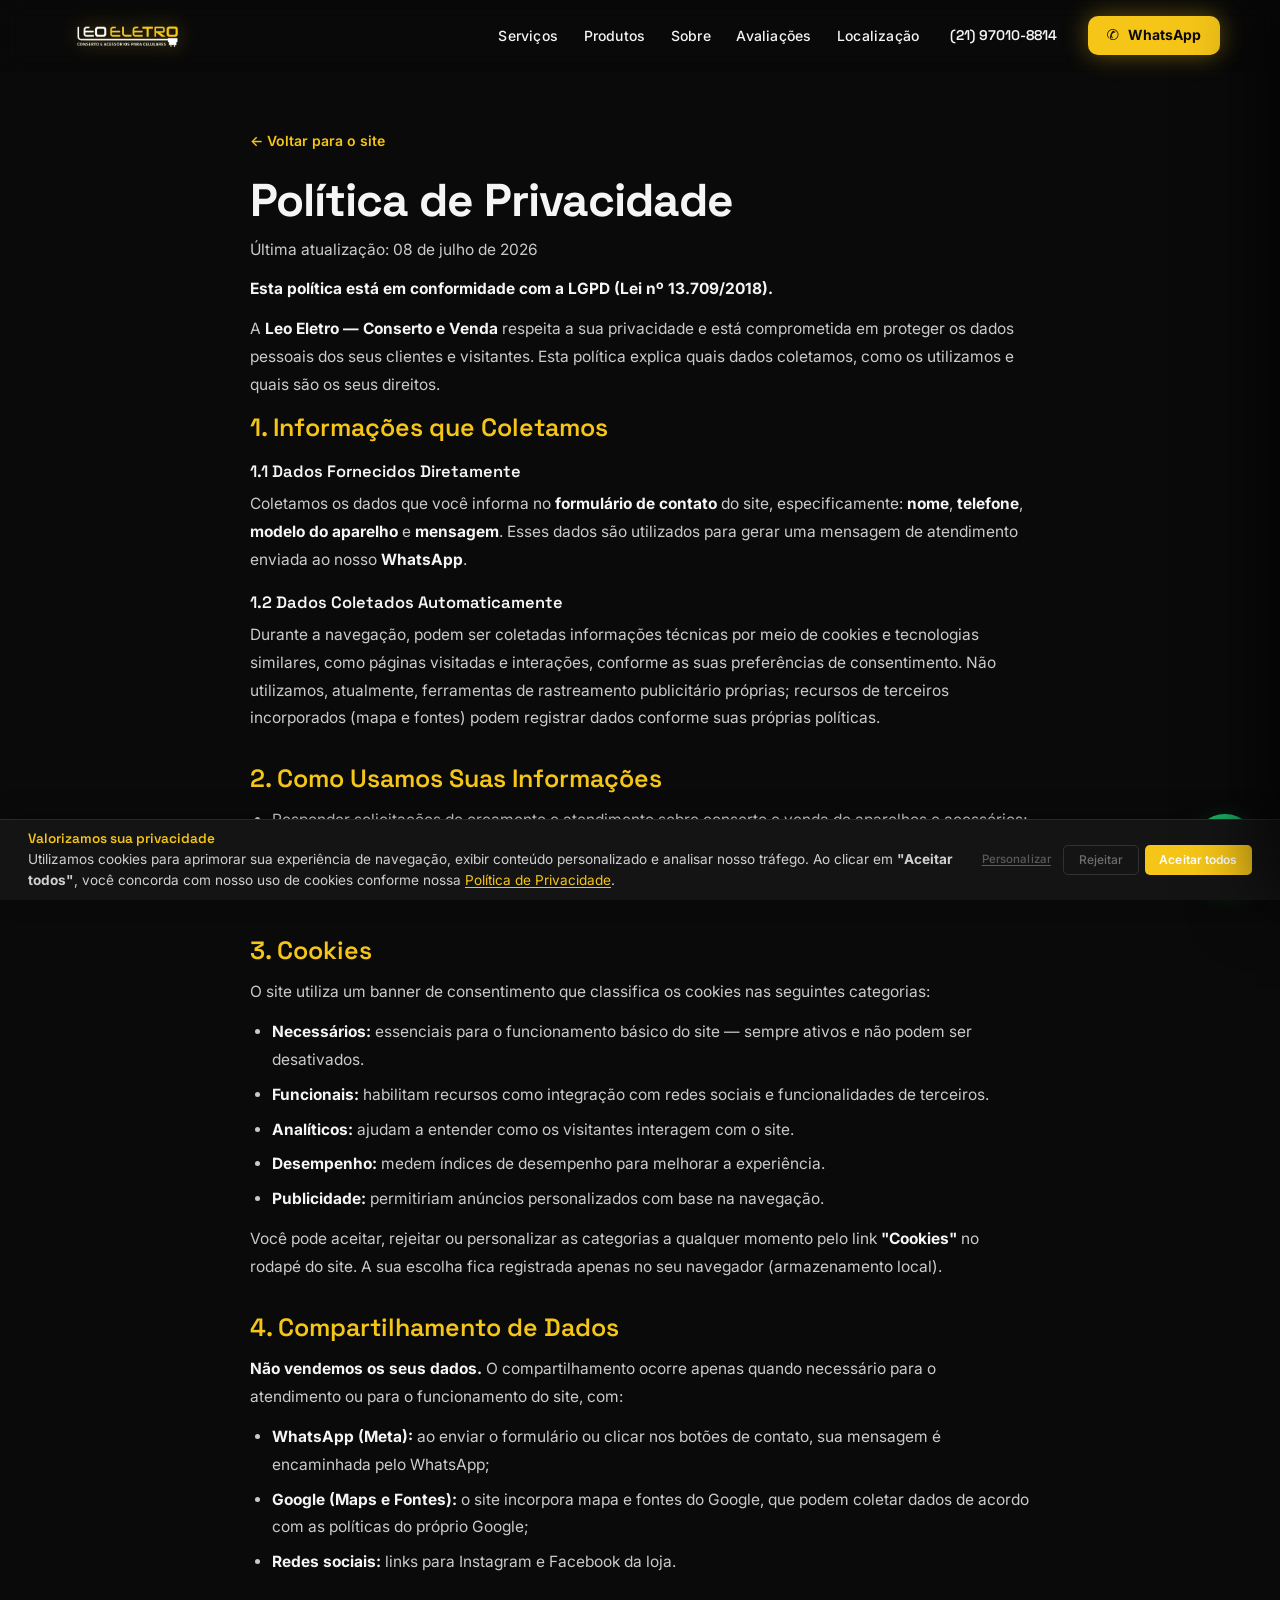
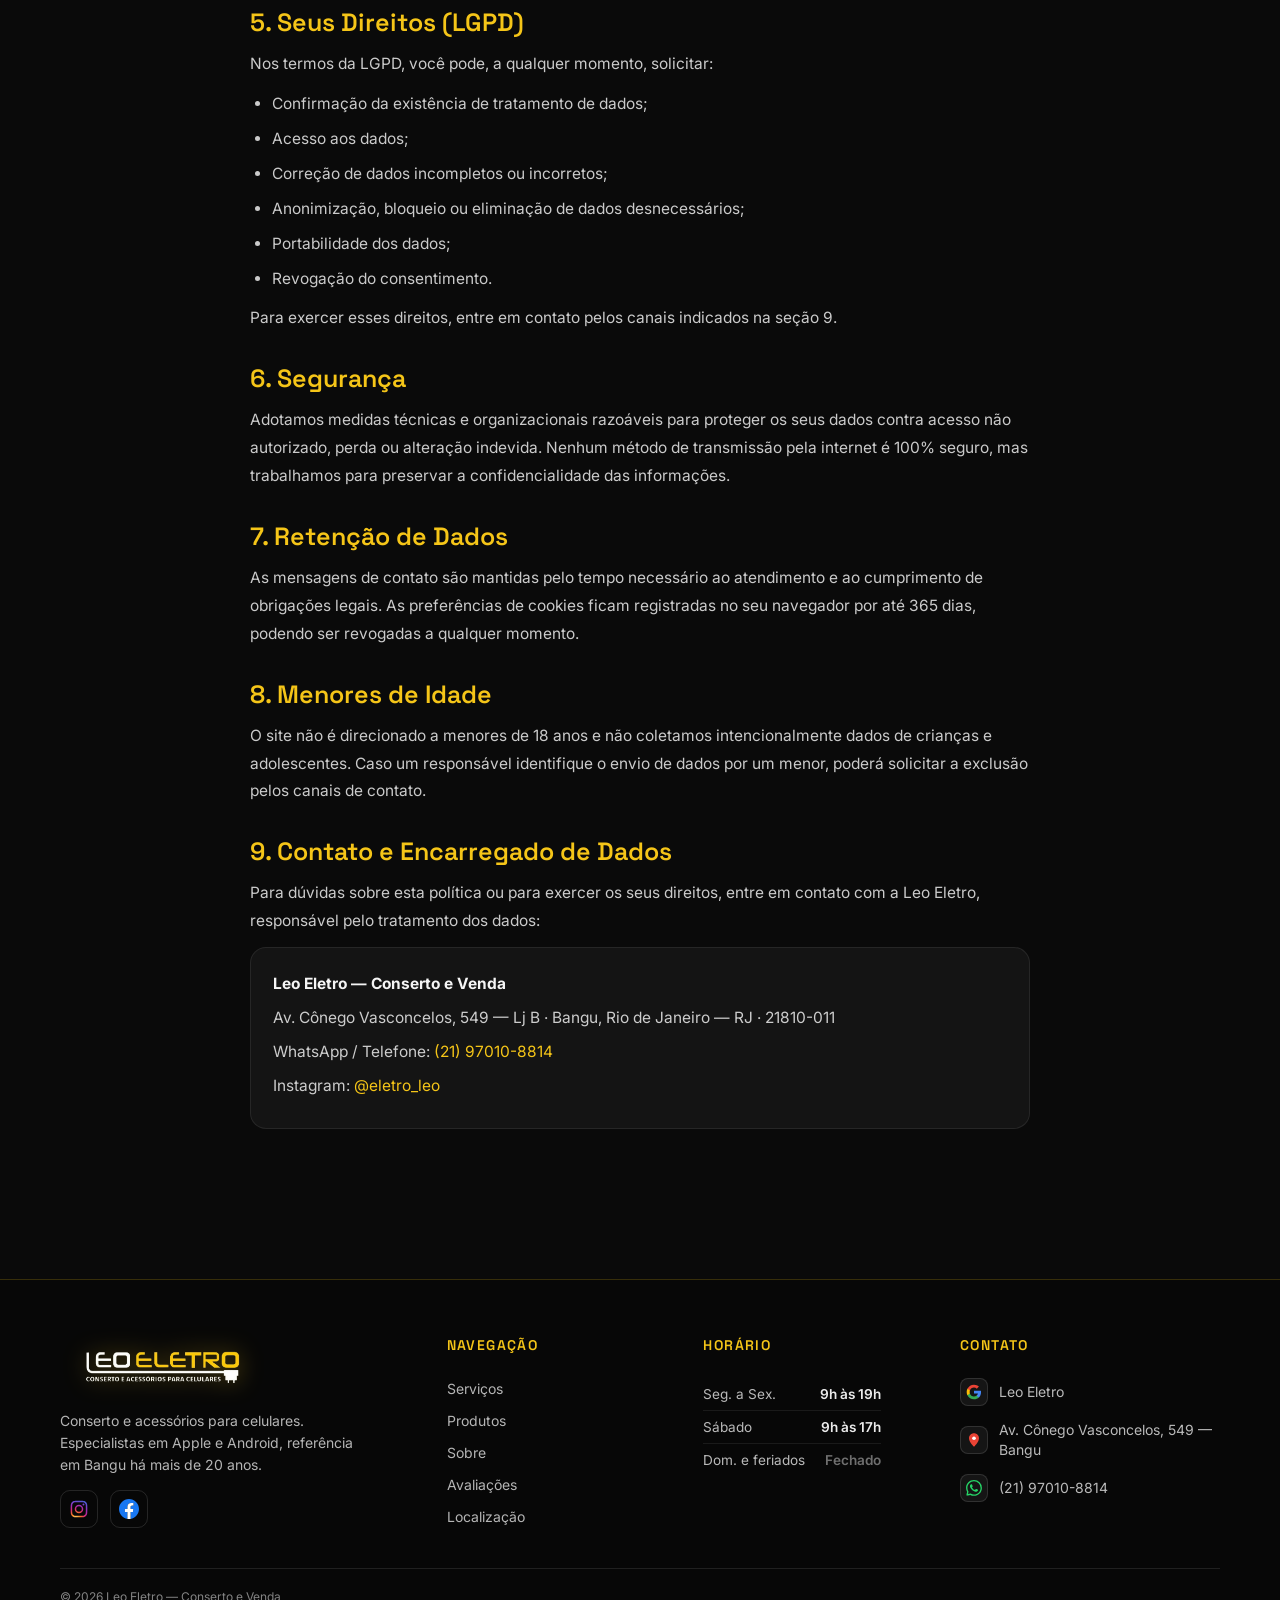
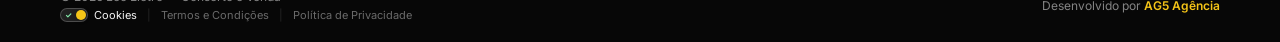
==== politica-de-privacidade.html @ e5f176f6 "feat: add product assets and landing page compliance files while updating scripts" ====
<!DOCTYPE html>
<html lang="pt-BR">
<head>
  <meta charset="UTF-8">
  <meta name="viewport" content="width=device-width, initial-scale=1.0">
  <title>Política de Privacidade — Leo Eletro · Bangu, RJ</title>
  <meta name="description" content="Política de Privacidade e uso de cookies da Leo Eletro — conserto e acessórios para celulares em Bangu, Rio de Janeiro. Em conformidade com a LGPD.">
  <meta name="robots" content="noindex, follow">
  <link rel="icon" href="Assets/favicon-leo-eletro.ico" sizes="any">
  <link rel="preconnect" href="https://fonts.googleapis.com">
  <link rel="preconnect" href="https://fonts.gstatic.com" crossorigin>
  <link href="https://fonts.googleapis.com/css2?family=Space+Grotesk:wght@400;500;600;700&family=Inter:wght@400;500;600;700&display=swap" rel="stylesheet">
  <link rel="stylesheet" href="style.css">
  <link rel="stylesheet" href="cookie-banner.css">
  <style>
    .legal{max-width:900px;margin:0 auto;padding:130px var(--pad) var(--sect)}
    .legal__back{display:inline-flex;align-items:center;gap:8px;font-size:14px;font-weight:600;color:var(--gold);margin-bottom:26px}
    .legal h1{font-family:var(--font-title);font-weight:700;font-size:clamp(30px,5vw,46px);letter-spacing:-1px;line-height:1.1;margin:0 0 10px}
    .legal__updated{font-size:13.5px;color:var(--muted);margin:0 0 6px}
    .legal__lgpd{font-size:14px;color:var(--gold);margin:0 0 34px}
    .legal section{margin-bottom:30px}
    .legal h2{font-family:var(--font-title);font-weight:600;font-size:clamp(19px,2.6vw,25px);color:var(--gold);margin:0 0 12px}
    .legal h3{font-family:var(--font-title);font-weight:600;font-size:16.5px;color:var(--white);margin:18px 0 8px}
    .legal p,.legal li{font-size:15.5px;line-height:1.8;color:rgba(245,245,245,.82)}
    .legal p{margin:0 0 12px}
    .legal ul{margin:0 0 12px;padding-left:22px;display:flex;flex-direction:column;gap:7px}
    .legal a{color:var(--gold)}
    .legal a:hover{color:var(--gold-deep)}
    .legal strong{color:var(--white)}
    .legal__contact{background:var(--card);border:1px solid var(--line);border-radius:16px;padding:22px;margin-top:10px}
    .legal__contact p{margin:0 0 6px}
  </style>
</head>
<body>

  <!-- NAV (idêntico ao site) -->
  <nav class="nav nav--scrolled scrolled" id="nav">
    <a class="nav__logo" href="index.html">
      <img src="Assets/logo-desktop-leo-eletro.webp" alt="Leo Eletro — conserto e acessórios para celulares">
    </a>
    <div class="nav__right">
      <div class="nav__links">
        <a href="index.html#servicos">Serviços</a>
        <a href="index.html#produtos">Produtos</a>
        <a href="index.html#sobre">Sobre</a>
        <a href="index.html#avaliacoes">Avaliações</a>
        <a href="index.html#local">Localização</a>
      </div>
      <a class="nav__phone" href="tel:+5521970108814">(21) 97010-8814</a>
      <a class="btn btn--gold nav__cta" href="https://wa.me/5521970108814?text=Ol%C3%A1%2C%20vim%20atrav%C3%A9s%20do%20site%20e%20gostaria%20de%20uma%20informa%C3%A7%C3%A3o." target="_blank" rel="noopener">
        <span class="ico">✆</span> WhatsApp
      </a>
      <button class="nav__burger" id="nav-burger" type="button" aria-label="Abrir menu" aria-controls="drawer" aria-expanded="false">
        <span></span><span></span><span></span>
      </button>
    </div>
  </nav>

  <main class="legal">
    <a class="legal__back" href="index.html">← Voltar para o site</a>
    <h1>Política de Privacidade</h1>
    <p class="legal__updated">Última atualização: 08 de julho de 2026</p>
    <p class="legal__lgpd"><strong>Esta política está em conformidade com a LGPD (Lei nº 13.709/2018).</strong></p>

    <p>A <strong>Leo Eletro — Conserto e Venda</strong> respeita a sua privacidade e está comprometida em proteger os dados pessoais dos seus clientes e visitantes. Esta política explica quais dados coletamos, como os utilizamos e quais são os seus direitos.</p>

    <section>
      <h2>1. Informações que Coletamos</h2>
      <h3>1.1 Dados Fornecidos Diretamente</h3>
      <p>Coletamos os dados que você informa no <strong>formulário de contato</strong> do site, especificamente: <strong>nome</strong>, <strong>telefone</strong>, <strong>modelo do aparelho</strong> e <strong>mensagem</strong>. Esses dados são utilizados para gerar uma mensagem de atendimento enviada ao nosso <strong>WhatsApp</strong>.</p>
      <h3>1.2 Dados Coletados Automaticamente</h3>
      <p>Durante a navegação, podem ser coletadas informações técnicas por meio de cookies e tecnologias similares, como páginas visitadas e interações, conforme as suas preferências de consentimento. Não utilizamos, atualmente, ferramentas de rastreamento publicitário próprias; recursos de terceiros incorporados (mapa e fontes) podem registrar dados conforme suas próprias políticas.</p>
    </section>

    <section>
      <h2>2. Como Usamos Suas Informações</h2>
      <ul>
        <li>Responder solicitações de orçamento e atendimento sobre conserto e venda de aparelhos e acessórios;</li>
        <li>Aprimorar a navegação, o conteúdo e o desempenho do site;</li>
        <li>Analisar, de forma agregada, o uso do site (mediante consentimento).</li>
      </ul>
    </section>

    <section>
      <h2>3. Cookies</h2>
      <p>O site utiliza um banner de consentimento que classifica os cookies nas seguintes categorias:</p>
      <ul>
        <li><strong>Necessários:</strong> essenciais para o funcionamento básico do site — sempre ativos e não podem ser desativados.</li>
        <li><strong>Funcionais:</strong> habilitam recursos como integração com redes sociais e funcionalidades de terceiros.</li>
        <li><strong>Analíticos:</strong> ajudam a entender como os visitantes interagem com o site.</li>
        <li><strong>Desempenho:</strong> medem índices de desempenho para melhorar a experiência.</li>
        <li><strong>Publicidade:</strong> permitiriam anúncios personalizados com base na navegação.</li>
      </ul>
      <p>Você pode aceitar, rejeitar ou personalizar as categorias a qualquer momento pelo link <strong>"Cookies"</strong> no rodapé do site. A sua escolha fica registrada apenas no seu navegador (armazenamento local).</p>
    </section>

    <section>
      <h2>4. Compartilhamento de Dados</h2>
      <p><strong>Não vendemos os seus dados.</strong> O compartilhamento ocorre apenas quando necessário para o atendimento ou para o funcionamento do site, com:</p>
      <ul>
        <li><strong>WhatsApp (Meta):</strong> ao enviar o formulário ou clicar nos botões de contato, sua mensagem é encaminhada pelo WhatsApp;</li>
        <li><strong>Google (Maps e Fontes):</strong> o site incorpora mapa e fontes do Google, que podem coletar dados de acordo com as políticas do próprio Google;</li>
        <li><strong>Redes sociais:</strong> links para Instagram e Facebook da loja.</li>
      </ul>
    </section>

    <section>
      <h2>5. Seus Direitos (LGPD)</h2>
      <p>Nos termos da LGPD, você pode, a qualquer momento, solicitar:</p>
      <ul>
        <li>Confirmação da existência de tratamento de dados;</li>
        <li>Acesso aos dados;</li>
        <li>Correção de dados incompletos ou incorretos;</li>
        <li>Anonimização, bloqueio ou eliminação de dados desnecessários;</li>
        <li>Portabilidade dos dados;</li>
        <li>Revogação do consentimento.</li>
      </ul>
      <p>Para exercer esses direitos, entre em contato pelos canais indicados na seção 9.</p>
    </section>

    <section>
      <h2>6. Segurança</h2>
      <p>Adotamos medidas técnicas e organizacionais razoáveis para proteger os seus dados contra acesso não autorizado, perda ou alteração indevida. Nenhum método de transmissão pela internet é 100% seguro, mas trabalhamos para preservar a confidencialidade das informações.</p>
    </section>

    <section>
      <h2>7. Retenção de Dados</h2>
      <p>As mensagens de contato são mantidas pelo tempo necessário ao atendimento e ao cumprimento de obrigações legais. As preferências de cookies ficam registradas no seu navegador por até 365 dias, podendo ser revogadas a qualquer momento.</p>
    </section>

    <section>
      <h2>8. Menores de Idade</h2>
      <p>O site não é direcionado a menores de 18 anos e não coletamos intencionalmente dados de crianças e adolescentes. Caso um responsável identifique o envio de dados por um menor, poderá solicitar a exclusão pelos canais de contato.</p>
    </section>

    <section>
      <h2>9. Contato e Encarregado de Dados</h2>
      <p>Para dúvidas sobre esta política ou para exercer os seus direitos, entre em contato com a Leo Eletro, responsável pelo tratamento dos dados:</p>
      <div class="legal__contact">
        <p><strong>Leo Eletro — Conserto e Venda</strong></p>
        <p>Av. Cônego Vasconcelos, 549 — Lj B · Bangu, Rio de Janeiro — RJ · 21810-011</p>
        <p>WhatsApp / Telefone: <a href="https://wa.me/5521970108814?text=Ol%C3%A1%2C%20vim%20atrav%C3%A9s%20do%20site%20e%20gostaria%20de%20uma%20informa%C3%A7%C3%A3o." target="_blank" rel="noopener">(21) 97010-8814</a></p>
        <p>Instagram: <a href="https://www.instagram.com/eletro_leo/" target="_blank" rel="noopener">@eletro_leo</a></p>
      </div>
    </section>
  </main>

  <!-- FOOTER (idêntico ao site) -->
  <footer class="footer">
    <div class="footer__main">
      <div class="footer__brand">
        <img class="footer__logo" src="Assets/logo-desktop-leo-eletro.webp" alt="Leo Eletro — conserto e acessórios para celulares">
        <p class="footer__desc">Conserto e acessórios para celulares. Especialistas em Apple e Android, referência em Bangu há mais de 20 anos.</p>
        <div class="footer__social">
          <a href="https://www.instagram.com/eletro_leo/" target="_blank" rel="noopener noreferrer" aria-label="Instagram da Leo Eletro">
            <svg viewBox="0 0 24 24" aria-hidden="true"><defs><radialGradient id="ig-grad" cx="0.3" cy="1.05" r="1.1"><stop offset="0" stop-color="#FEDA75"/><stop offset="0.25" stop-color="#FA7E1E"/><stop offset="0.5" stop-color="#D62976"/><stop offset="0.75" stop-color="#962FBF"/><stop offset="1" stop-color="#4F5BD5"/></radialGradient></defs><path fill="url(#ig-grad)" d="M12 2c-2.716 0-3.056.012-4.123.06-1.065.049-1.792.218-2.428.465a4.9 4.9 0 0 0-1.771 1.153A4.9 4.9 0 0 0 2.525 5.45c-.247.636-.416 1.363-.465 2.428C2.012 8.944 2 9.284 2 12s.012 3.056.06 4.123c.049 1.064.218 1.791.465 2.427a4.9 4.9 0 0 0 1.153 1.772 4.9 4.9 0 0 0 1.771 1.153c.636.247 1.363.416 2.428.465 1.067.048 1.407.06 4.123.06s3.056-.012 4.123-.06c1.064-.049 1.791-.218 2.427-.465a4.9 4.9 0 0 0 1.772-1.153 4.9 4.9 0 0 0 1.153-1.772c.247-.636.416-1.363.465-2.427.048-1.067.06-1.407.06-4.123s-.012-3.056-.06-4.123c-.049-1.065-.218-1.792-.465-2.428a4.9 4.9 0 0 0-1.153-1.771 4.9 4.9 0 0 0-1.772-1.153c-.636-.247-1.363-.416-2.427-.465C15.056 2.012 14.716 2 12 2zm0 1.802c2.67 0 2.986.01 4.04.058.976.045 1.505.207 1.858.344.467.182.8.399 1.15.748.35.35.566.683.748 1.15.137.353.3.882.344 1.857.048 1.055.058 1.37.058 4.041 0 2.67-.01 2.986-.058 4.04-.045.976-.207 1.505-.344 1.858a3.1 3.1 0 0 1-.748 1.15 3.1 3.1 0 0 1-1.15.748c-.353.137-.882.3-1.857.344-1.054.048-1.37.058-4.041.058-2.67 0-2.986-.01-4.04-.058-.976-.045-1.505-.207-1.858-.344a3.1 3.1 0 0 1-1.15-.748 3.1 3.1 0 0 1-.748-1.15c-.137-.353-.3-.882-.344-1.857-.048-1.055-.058-1.37-.058-4.041 0-2.67.01-2.986.058-4.04.045-.976.207-1.505.344-1.858.182-.467.399-.8.748-1.15.35-.35.683-.566 1.15-.748.353-.137.882-.3 1.857-.344 1.055-.048 1.37-.058 4.041-.058zM12 6.865a5.135 5.135 0 1 0 0 10.27 5.135 5.135 0 0 0 0-10.27zm0 8.468a3.333 3.333 0 1 1 0-6.667 3.333 3.333 0 0 1 0 6.667zm6.538-8.671a1.2 1.2 0 1 1-2.4 0 1.2 1.2 0 0 1 2.4 0z"/></svg>
          </a>
          <a href="https://www.facebook.com/leoeletrocelulareseletronico" target="_blank" rel="noopener noreferrer" aria-label="Facebook da Leo Eletro">
            <svg viewBox="0 0 24 24" aria-hidden="true"><path fill="#1877F2" d="M24 12c0-6.627-5.373-12-12-12S0 5.373 0 12c0 5.99 4.388 10.954 10.125 11.854v-8.385H7.078v-3.47h3.047V9.356c0-3.007 1.792-4.669 4.533-4.669 1.312 0 2.686.235 2.686.235v2.953H15.83c-1.491 0-1.956.925-1.956 1.874V12h3.328l-.532 3.469h-2.796v8.385C19.612 22.954 24 17.99 24 12z"/><path fill="#fff" d="M16.671 15.469 17.203 12h-3.328V9.749c0-.949.465-1.874 1.956-1.874h1.513V4.922s-1.374-.235-2.686-.235c-2.741 0-4.533 1.662-4.533 4.669V12H7.078v3.469h3.047v8.385a12.13 12.13 0 0 0 3.75 0v-8.385h2.796z"/></svg>
          </a>
        </div>
      </div>

      <nav class="footer__col" aria-label="Navegação do rodapé">
        <h4>Navegação</h4>
        <ul class="footer__list">
          <li><a href="index.html#servicos">Serviços</a></li>
          <li><a href="index.html#produtos">Produtos</a></li>
          <li><a href="index.html#sobre">Sobre</a></li>
          <li><a href="index.html#avaliacoes">Avaliações</a></li>
          <li><a href="index.html#local">Localização</a></li>
        </ul>
      </nav>

      <div class="footer__col">
        <h4>Horário</h4>
        <ul class="footer__list footer__hours">
          <li><span>Seg. a Sex.</span><b>9h às 19h</b></li>
          <li><span>Sábado</span><b>9h às 17h</b></li>
          <li><span>Dom. e feriados</span><b class="footer__hours-off">Fechado</b></li>
        </ul>
      </div>

      <div class="footer__col footer__contact">
        <h4>Contato</h4>
        <ul class="footer__list">
          <li>
            <a href="https://share.google/T9KMJImlrcx06bsUb" target="_blank" rel="noopener noreferrer">
              <svg viewBox="0 0 48 48" aria-hidden="true"><path fill="#4285F4" d="M45.12 24.5c0-1.56-.14-3.06-.4-4.5H24v8.51h11.84c-.51 2.75-2.06 5.08-4.39 6.64v5.52h7.11c4.16-3.83 6.56-9.47 6.56-16.17z"/><path fill="#34A853" d="M24 46c5.94 0 10.92-1.97 14.56-5.33l-7.11-5.52c-1.97 1.32-4.49 2.1-7.45 2.1-5.73 0-10.58-3.87-12.31-9.07H4.34v5.7C7.96 41.07 15.4 46 24 46z"/><path fill="#FBBC05" d="M11.69 28.18C11.25 26.86 11 25.45 11 24s.25-2.86.69-4.18v-5.7H4.34C2.85 17.09 2 20.45 2 24s.85 6.91 2.34 9.88l7.35-5.7z"/><path fill="#EA4335" d="M24 10.75c3.23 0 6.13 1.11 8.41 3.29l6.31-6.31C34.91 4.18 29.93 2 24 2 15.4 2 7.96 6.93 4.34 14.12l7.35 5.7c1.73-5.2 6.58-9.07 12.31-9.07z"/></svg>
              Leo Eletro
            </a>
          </li>
          <li>
            <a href="https://www.google.com/maps?daddr=Av.+C%C3%B4nego+Vasconcelos,+549+-+Lj+B+-+Bangu,+Rio+de+Janeiro+-+RJ,+21810-011" target="_blank" rel="noopener noreferrer">
              <svg viewBox="0 0 24 24" aria-hidden="true"><path fill="#EA4335" d="M12 2C7.86 2 4.5 5.36 4.5 9.5c0 5.13 6.35 11.64 6.62 11.92.2.2.5.31.88.31s.68-.11.88-.31c.27-.28 6.62-6.79 6.62-11.92C19.5 5.36 16.14 2 12 2z"/><circle cx="12" cy="9.4" r="2.75" fill="#fff"/></svg>
              Av. Cônego Vasconcelos, 549 — Bangu
            </a>
          </li>
          <li>
            <a href="https://wa.me/5521970108814?text=Ol%C3%A1%2C%20vim%20atrav%C3%A9s%20do%20site%20e%20gostaria%20de%20uma%20informa%C3%A7%C3%A3o." target="_blank" rel="noopener noreferrer">
              <svg viewBox="0 0 16 16" fill="#25D366" aria-hidden="true"><path d="M13.601 2.326A7.85 7.85 0 0 0 7.994 0C3.627 0 .068 3.558.064 7.926c0 1.399.366 2.76 1.057 3.965L0 16l4.204-1.102a7.9 7.9 0 0 0 3.79.965h.004c4.368 0 7.926-3.558 7.93-7.93A7.9 7.9 0 0 0 13.6 2.326zM7.994 14.521a6.6 6.6 0 0 1-3.356-.92l-.24-.144-2.494.654.666-2.433-.156-.251a6.56 6.56 0 0 1-1.007-3.505c0-3.626 2.957-6.584 6.591-6.584a6.56 6.56 0 0 1 4.66 1.931 6.56 6.56 0 0 1 1.928 4.66c-.004 3.639-2.961 6.592-6.592 6.592m3.615-4.934c-.197-.099-1.17-.578-1.353-.646-.182-.065-.315-.099-.445.099-.133.197-.513.646-.627.775-.114.133-.232.148-.43.05-.197-.1-.836-.308-1.592-.985-.59-.525-.985-1.175-1.103-1.372-.114-.198-.011-.304.088-.403.087-.088.197-.232.296-.346.1-.114.133-.198.198-.33.065-.134.034-.248-.015-.347-.05-.099-.445-1.076-.612-1.47-.16-.389-.323-.335-.445-.34-.114-.007-.247-.007-.38-.007a.73.73 0 0 0-.529.247c-.182.198-.691.677-.691 1.654s.71 1.916.81 2.049c.098.133 1.394 2.132 3.383 2.992.47.205.84.326 1.129.418.475.152.904.129 1.246.08.38-.058 1.171-.48 1.338-.943.164-.464.164-.86.114-.943-.049-.084-.182-.133-.38-.232"/></svg>
              (21) 97010-8814
            </a>
          </li>
        </ul>
      </div>
    </div>

    <div class="footer__bottom">
      <div class="footer__credits-left">
        <span class="footer__copyright">© 2026 Leo Eletro — Conserto e Venda</span>
        <div class="footer-legal-links">
          <a href="#" id="ck-prefs-link" style="text-decoration:none;color:inherit;display:inline-flex;align-items:center;gap:6px;">
            <span id="cookie-toggle" style="display:inline-flex;align-items:center;width:28px;height:14px;background:rgba(255,255,255,0.1);border-radius:10px;padding:2px;border:1px solid rgba(255,255,255,0.2);position:relative;font-size:8px;font-weight:bold;">
              <span style="color:#86EFAC;margin-left:2px;">✓</span>
              <span style="color:#FCA5A5;margin-left:auto;margin-right:2px;">✕</span>
              <span id="cookie-toggle-dot" style="position:absolute;left:15px;width:10px;height:10px;background:var(--gold);border-radius:50%;box-shadow:0 0 5px rgba(0,0,0,0.3);transition:left 0.2s ease,background 0.2s ease;"></span>
            </span>
            Cookies
          </a>
          <span class="footer-legal-links__sep">|</span>
          <a href="termos-e-condicoes.html">Termos e Condições</a>
          <span class="footer-legal-links__sep">|</span>
          <a href="politica-de-privacidade.html">Política de Privacidade</a>
        </div>
      </div>
      <div class="footer__credits-right">
        Desenvolvido por <a href="https://www.ag5agencia.com.br" target="_blank" rel="noopener">AG5 Agência</a>
      </div>
    </div>
  </footer>

  <!-- MOBILE DRAWER -->
  <div class="drawer-overlay" id="drawer-overlay"></div>
  <aside class="drawer" id="drawer" aria-hidden="true" aria-label="Menu de navegação">
    <div class="drawer__head">
      <a class="drawer__logo" href="index.html">
        <img src="Assets/logo-desktop-leo-eletro.webp" alt="Leo Eletro — conserto e acessórios para celulares">
      </a>
      <button class="drawer__close" id="drawer-close" type="button" aria-label="Fechar menu">✕</button>
    </div>
    <nav class="drawer__links">
      <a href="index.html#servicos">Serviços</a>
      <a href="index.html#produtos">Produtos</a>
      <a href="index.html#sobre">Sobre</a>
      <a href="index.html#avaliacoes">Avaliações</a>
      <a href="index.html#local">Localização</a>
    </nav>
    <div class="drawer__foot">
      <a class="btn btn--gold btn--block" href="https://wa.me/5521970108814?text=Ol%C3%A1%2C%20vim%20atrav%C3%A9s%20do%20site%20e%20gostaria%20de%20uma%20informa%C3%A7%C3%A3o." target="_blank" rel="noopener">
        <span class="ico">✆</span> Falar no WhatsApp
      </a>
      <a class="drawer__phone" href="tel:+5521970108814">(21) 97010-8814</a>
    </div>
  </aside>

  <script src="script.js"></script>

  <!-- ========== COOKIE BANNER (LGPD) ========== -->
  <div id="ck-banner" class="ck-banner" role="dialog" aria-modal="true" aria-label="Aviso de cookies" aria-live="polite" aria-hidden="true">
    <div class="ck-banner__inner">
      <div class="ck-banner__content">
        <h2 class="ck-banner__title">Valorizamos sua privacidade</h2>
        <p class="ck-banner__text">
          Utilizamos cookies para aprimorar sua experiência de navegação, exibir conteúdo
          personalizado e analisar nosso tráfego. Ao clicar em <strong>"Aceitar todos"</strong>,
          você concorda com nosso uso de cookies conforme nossa
          <a href="politica-de-privacidade.html" class="ck-banner__link">Política de Privacidade</a>.
        </p>
      </div>
      <div class="ck-banner__actions">
        <button id="ck-customize" class="ck-btn ck-btn--ghost">Personalizar</button>
        <button id="ck-reject" class="ck-btn ck-btn--outline">Rejeitar</button>
        <button id="ck-accept-all" class="ck-btn ck-btn--primary">Aceitar todos</button>
      </div>
    </div>
  </div>

  <div id="ck-modal" class="ck-modal" role="dialog" aria-modal="true" aria-label="Personalizar preferências de cookies" aria-hidden="true">
    <div class="ck-modal__overlay" id="ck-modal-overlay"></div>
    <div class="ck-modal__box">
      <div class="ck-modal__header">
        <h2 class="ck-modal__title">Personalizar preferências de consentimento</h2>
        <button class="ck-modal__close" id="ck-modal-close" aria-label="Fechar modal">
          <svg width="18" height="18" viewBox="0 0 24 24" fill="none" aria-hidden="true">
            <path d="M18 6L6 18M6 6l12 12" stroke="currentColor" stroke-width="2" stroke-linecap="round" stroke-linejoin="round" />
          </svg>
        </button>
      </div>
      <div class="ck-modal__body">
        <p class="ck-modal__intro">
          Utilizamos cookies para ajudar você a navegar com eficiência e executar certas funções.
          Os cookies classificados como <strong>"Necessário"</strong> são essenciais para o
          funcionamento básico do site e não podem ser desativados.
        </p>
        <div class="ck-category">
          <div class="ck-category__header">
            <div class="ck-category__info">
              <h3 class="ck-category__name">Necessário</h3>
              <p class="ck-category__desc">Essenciais para o funcionamento do site. Não armazenam dados pessoalmente identificáveis.</p>
            </div>
            <span class="ck-category__badge">Sempre ativo</span>
          </div>
        </div>
        <div class="ck-category">
          <div class="ck-category__header">
            <div class="ck-category__info">
              <h3 class="ck-category__name">Funcional</h3>
              <p class="ck-category__desc">Ajudam a executar funcionalidades como compartilhamento em mídia social e recursos de terceiros.</p>
            </div>
            <label class="ck-toggle" aria-label="Ativar cookies funcionais">
              <input type="checkbox" id="ck-functional" name="functional">
              <span class="ck-toggle__slider"></span>
            </label>
          </div>
        </div>
        <div class="ck-category">
          <div class="ck-category__header">
            <div class="ck-category__info">
              <h3 class="ck-category__name">Analítico</h3>
              <p class="ck-category__desc">Usados para entender como os visitantes interagem com o site (visitantes, taxa de rejeição, etc.).</p>
            </div>
            <label class="ck-toggle" aria-label="Ativar cookies analíticos">
              <input type="checkbox" id="ck-analytics" name="analytics">
              <span class="ck-toggle__slider"></span>
            </label>
          </div>
        </div>
        <div class="ck-category">
          <div class="ck-category__header">
            <div class="ck-category__info">
              <h3 class="ck-category__name">Desempenho</h3>
              <p class="ck-category__desc">Analisam índices de desempenho do site para oferecer melhor experiência ao visitante.</p>
            </div>
            <label class="ck-toggle" aria-label="Ativar cookies de desempenho">
              <input type="checkbox" id="ck-performance" name="performance">
              <span class="ck-toggle__slider"></span>
            </label>
          </div>
        </div>
        <div class="ck-category">
          <div class="ck-category__header">
            <div class="ck-category__info">
              <h3 class="ck-category__name">Publicidade</h3>
              <p class="ck-category__desc">Entregam anúncios personalizados com base nas páginas visitadas anteriormente.</p>
            </div>
            <label class="ck-toggle" aria-label="Ativar cookies de publicidade">
              <input type="checkbox" id="ck-advertising" name="advertising">
              <span class="ck-toggle__slider"></span>
            </label>
          </div>
        </div>
      </div>
      <div class="ck-modal__footer">
        <button id="ck-modal-reject" class="ck-btn ck-btn--outline">Rejeitar</button>
        <button id="ck-modal-save" class="ck-btn ck-btn--ghost">Salvar Preferências</button>
        <button id="ck-modal-accept-all" class="ck-btn ck-btn--primary">Aceitar todos</button>
      </div>
    </div>
  </div>

  <button id="ck-prefs-btn" class="ck-prefs-btn" aria-label="Preferências de cookies" style="display:none;">Cookies</button>

  <!-- WhatsApp Premium (AG5 V2 — botão redondo) -->
  <div class="wa-premium-container">
    <div id="wa-message-bubble" class="wa-bubble" aria-hidden="true">
      <button class="wa-close" id="wa-close-btn" type="button" aria-label="Fechar mensagem">✕</button>
      <div class="wa-content">
        <div class="wa-header">
          <div class="wa-avatar-wrapper">
            <img src="Assets/favicon-leo-eletro.ico" alt="Leo Eletro" class="wa-avatar" width="45" height="45">
            <span class="wa-status-dot"></span>
          </div>
          <div class="wa-info">
            <span class="wa-name">Leo Eletro</span>
            <span class="wa-status-text">Online agora</span>
          </div>
        </div>
        <div id="wa-typing" class="wa-typing"><span></span><span></span><span></span></div>
        <div id="wa-real-message" class="wa-message-text" style="display:none;">
          <p>Olá! 👋 Aqui é da <strong>Leo Eletro</strong>. Precisa de conserto ou quer saber sobre um produto? Fala com a gente agora!</p>
        </div>
      </div>
    </div>
    <a href="https://wa.me/5521970108814?text=Ol%C3%A1%2C%20vim%20atrav%C3%A9s%20do%20site%20e%20gostaria%20de%20uma%20informa%C3%A7%C3%A3o." class="wa-float-btn" target="_blank" rel="noopener noreferrer" role="button" aria-label="Falar pelo WhatsApp" id="wa-main-btn">
      <svg viewBox="0 0 16 16" width="32" height="32" fill="currentColor" aria-hidden="true">
        <path d="M13.601 2.326A7.85 7.85 0 0 0 7.994 0C3.627 0 .068 3.558.064 7.926c0 1.399.366 2.76 1.057 3.965L0 16l4.204-1.102a7.9 7.9 0 0 0 3.79.965h.004c4.368 0 7.926-3.558 7.93-7.93A7.9 7.9 0 0 0 13.6 2.326zM7.994 14.521a6.6 6.6 0 0 1-3.356-.92l-.24-.144-2.494.654.666-2.433-.156-.251a6.56 6.56 0 0 1-1.007-3.505c0-3.626 2.957-6.584 6.591-6.584a6.56 6.56 0 0 1 4.66 1.931 6.56 6.56 0 0 1 1.928 4.66c-.004 3.639-2.961 6.592-6.592 6.592m3.615-4.934c-.197-.099-1.17-.578-1.353-.646-.182-.065-.315-.099-.445.099-.133.197-.513.646-.627.775-.114.133-.232.148-.43.05-.197-.1-.836-.308-1.592-.985-.59-.525-.985-1.175-1.103-1.372-.114-.198-.011-.304.088-.403.087-.088.197-.232.296-.346.1-.114.133-.198.198-.33.065-.134.034-.248-.015-.347-.05-.099-.445-1.076-.612-1.47-.16-.389-.323-.335-.445-.34-.114-.007-.247-.007-.38-.007a.73.73 0 0 0-.529.247c-.182.198-.691.677-.691 1.654s.71 1.916.81 2.049c.098.133 1.394 2.132 3.383 2.992.47.205.84.326 1.129.418.475.152.904.129 1.246.08.38-.058 1.171-.48 1.338-.943.164-.464.164-.86.114-.943-.049-.084-.182-.133-.38-.232"/>
      </svg>
    </a>
  </div>

  <script src="cookie-banner.js" defer></script>
</body>
</html>
---- style.css ----
/* ===== LEO ELETRO — Dark Tech Neon ===== */
:root{
  --bg:#0A0A0A;
  --gold:#F5C518;
  --gold-deep:#C89010;
  --white:#F5F5F5;
  --card:#141414;
  --card-2:#1A1A1A;
  --line:rgba(245,245,245,0.08);
  --muted:rgba(245,245,245,0.6);
  --font-title:'Space Grotesk',system-ui,sans-serif;
  --font-body:'Inter',system-ui,sans-serif;
  --pad:clamp(18px,5vw,60px);
  --sect:clamp(70px,10vw,120px);
  --maxw:1240px;
}

*{box-sizing:border-box}
html{scroll-behavior:smooth}
body{
  margin:0;background:var(--bg);color:var(--white);
  font-family:var(--font-body);-webkit-font-smoothing:antialiased;overflow-x:hidden;
}
img{display:block;max-width:100%}
a{color:var(--gold);text-decoration:none;transition:color .2s ease}
a:hover{color:var(--gold-deep)}
::selection{background:var(--gold);color:var(--bg)}
h1,h2,h3,h4{font-family:var(--font-title);margin:0}
.gold{color:var(--gold)}
.gold-glow{color:var(--gold);text-shadow:0 0 34px rgba(245,197,24,0.55)}
.ico{font-size:1.05em}

/* ===== Buttons ===== */
.btn{
  display:inline-flex;align-items:center;justify-content:center;gap:9px;
  font-weight:700;font-size:14px;padding:11px 18px;border-radius:10px;
  border:1px solid transparent;cursor:pointer;line-height:1;transition:transform .2s ease,box-shadow .2s ease,border-color .2s ease,background .2s ease,color .2s ease;
}
.btn--lg{font-size:16px;padding:16px 28px;border-radius:12px}
.btn--block{width:100%;padding:15px}
.btn--gold{background:var(--gold);color:var(--bg);box-shadow:0 0 24px rgba(245,197,24,0.4)}
.btn--gold:hover{transform:translateY(-2px);box-shadow:0 0 40px rgba(245,197,24,0.68);color:var(--bg)}
.btn--ghost{background:rgba(255,255,255,0.05);color:var(--white);border-color:rgba(245,245,245,0.18)}
.btn--ghost:hover{border-color:var(--gold);color:var(--gold);background:rgba(245,197,24,0.06)}

/* ===== Shared section bits ===== */
.section{padding:var(--sect) var(--pad);max-width:var(--maxw);margin:0 auto}
.eyebrow{font-size:13px;font-weight:600;letter-spacing:2px;text-transform:uppercase;color:var(--gold);margin-bottom:14px}
.section__head{display:flex;align-items:flex-end;justify-content:space-between;flex-wrap:wrap;gap:16px;margin-bottom:48px}
.section__title{font-weight:700;font-size:clamp(30px,4.4vw,52px);letter-spacing:-1px}
.section__lead{max-width:340px;color:var(--muted);font-size:15px;line-height:1.55;margin:0}
.section__link{font-size:14px;font-weight:600;color:var(--gold)}
.stars{color:var(--gold);letter-spacing:2px;font-size:15px}
.stars--lg{font-size:20px;letter-spacing:3px}

/* ===== Nav ===== */
.nav{
  position:fixed;top:0;left:0;right:0;z-index:100;
  display:flex;align-items:center;justify-content:space-between;
  padding:16px var(--pad);
  background:rgba(10,10,10,0.35);backdrop-filter:blur(10px);-webkit-backdrop-filter:blur(10px);
  border-bottom:1px solid rgba(245,197,24,0);
  transition:background .35s ease,border-color .35s ease,padding .35s ease;
}
.nav.scrolled{background:rgba(10,10,10,0.92);border-bottom-color:rgba(245,197,24,0.14);padding-top:11px;padding-bottom:11px}
.nav__logo img{height:38px;width:auto;filter:drop-shadow(0 0 10px rgba(245,197,24,0.4))}
.nav__right{display:flex;align-items:center;gap:clamp(14px,2.4vw,32px)}
.nav__links{display:none;gap:clamp(14px,2vw,30px);align-items:center}
.nav__links a{color:var(--white);font-size:14px;font-weight:500;letter-spacing:.2px}
.nav__links a:hover{color:var(--gold)}
.nav__phone{color:var(--white);font-size:14px;font-weight:600;font-family:var(--font-title)}
.nav__phone:hover{color:var(--gold)}
@media(min-width:900px){.nav__links{display:flex}}
@media(max-width:620px){.nav__phone{display:none}}

/* ===== Hamburger button ===== */
.nav__burger{
  display:none;flex-direction:column;justify-content:center;gap:5px;
  width:44px;height:44px;padding:0;background:rgba(255,255,255,0.04);
  border:1px solid rgba(245,245,245,0.16);border-radius:10px;cursor:pointer;
  transition:border-color .2s ease,background .2s ease;
}
.nav__burger:hover{border-color:var(--gold);background:rgba(245,197,24,0.06)}
.nav__burger span{display:block;width:20px;height:2px;margin:0 auto;background:var(--white);border-radius:2px;transition:transform .3s ease,opacity .2s ease}
.nav__burger[aria-expanded="true"] span:nth-child(1){transform:translateY(7px) rotate(45deg)}
.nav__burger[aria-expanded="true"] span:nth-child(2){opacity:0}
.nav__burger[aria-expanded="true"] span:nth-child(3){transform:translateY(-7px) rotate(-45deg)}
@media(max-width:899px){.nav__burger{display:flex}}

/* ===== Mobile Drawer ===== */
.drawer-overlay{
  position:fixed;inset:0;z-index:9998;background:rgba(0,0,0,0.6);
  backdrop-filter:blur(3px);-webkit-backdrop-filter:blur(3px);
  opacity:0;visibility:hidden;transition:opacity .35s ease,visibility .35s ease;
}
.drawer-overlay.open{opacity:1;visibility:visible}
.drawer{
  position:fixed;top:0;right:0;z-index:9999;height:100%;height:100dvh;
  width:min(330px,84vw);background:#0A0A0A;
  border-left:1px solid rgba(245,197,24,0.18);box-shadow:-24px 0 60px rgba(0,0,0,0.6);
  transform:translateX(100%);transition:transform .38s cubic-bezier(.4,0,.2,1);
  display:flex;flex-direction:column;padding:18px 22px 28px;
}
.drawer.open{transform:translateX(0)}
.drawer__head{display:flex;align-items:center;justify-content:space-between;gap:12px;padding-bottom:16px;border-bottom:1px solid var(--line)}
.drawer__logo img{height:34px;width:auto;filter:drop-shadow(0 0 9px rgba(245,197,24,0.35))}
.drawer__close{
  flex:none;width:42px;height:42px;border-radius:10px;border:1px solid rgba(245,245,245,0.16);
  background:transparent;color:var(--white);font-size:18px;line-height:1;cursor:pointer;transition:all .2s ease;
}
.drawer__close:hover{border-color:var(--gold);color:var(--gold)}
.drawer__links{display:flex;flex-direction:column;margin-top:8px}
.drawer__links a{
  font-family:var(--font-title);font-size:20px;font-weight:600;color:var(--white);opacity:.72;
  padding:16px 6px;border-bottom:1px solid rgba(245,245,245,0.07);
  transition:opacity .2s ease,color .2s ease,padding-left .2s ease;
}
.drawer__links a:hover{opacity:1;color:var(--gold);padding-left:14px}
.drawer__foot{margin-top:auto;display:flex;flex-direction:column;gap:14px;padding-top:24px}
.drawer__phone{text-align:center;font-family:var(--font-title);font-weight:700;font-size:17px;color:var(--white)}
.drawer__phone:hover{color:var(--gold)}
body.drawer-open{overflow:hidden}

/* ===== Hero ===== */
.hero{position:relative;min-height:100vh;display:flex;align-items:center;overflow:hidden}
.hero__bg{position:absolute;inset:0;z-index:0}
.hero__bg img{width:100%;height:100%;object-fit:cover;animation:kenburns 22s ease-in-out infinite alternate;will-change:transform}
.hero__scrim{position:absolute;inset:0;background:linear-gradient(180deg,rgba(10,10,10,.72),rgba(10,10,10,.62) 45%,rgba(10,10,10,.9))}
.hero__glow{position:absolute;inset:0;background:radial-gradient(120% 90% at 15% 30%,rgba(245,197,24,.14),rgba(245,197,24,0) 55%)}
.hero__inner{position:relative;z-index:2;padding:120px var(--pad) 80px;max-width:1100px}
.badge{
  display:inline-flex;align-items:center;gap:9px;padding:7px 14px;border:1px solid rgba(245,197,24,.35);
  border-radius:100px;background:rgba(245,197,24,.06);font-size:12.5px;font-weight:600;letter-spacing:1.5px;
  text-transform:uppercase;color:var(--gold);margin-bottom:26px;
}
.badge__dot{width:7px;height:7px;border-radius:50%;background:var(--gold);box-shadow:0 0 10px var(--gold);animation:glowpulse 2s infinite}
.hero__title{font-weight:700;font-size:clamp(38px,6.4vw,80px);line-height:1.02;letter-spacing:-1.5px;margin:0 0 22px;text-wrap:balance}
.hero__sub{font-size:clamp(16px,1.7vw,20px);line-height:1.55;color:rgba(245,245,245,.72);max-width:560px;margin:0 0 38px}
.hero__actions{display:flex;flex-wrap:wrap;gap:14px}
.hero__stats{display:flex;flex-wrap:wrap;gap:28px;margin-top:52px}
.stat b{font-family:var(--font-title);font-size:26px;font-weight:700;color:var(--gold);display:block}
.stat span{font-size:12.5px;color:rgba(245,245,245,.55)}
.stat__div{width:1px;background:rgba(245,245,245,.14)}

/* Hero fit for short desktop screens (laptops @ 100% zoom) — keeps all content above the fold */
@media(min-width:900px) and (max-height:800px){
  .hero__inner{padding:88px var(--pad) 34px}
  .badge{margin-bottom:16px}
  .hero__title{font-size:clamp(34px,4.7vw,56px);margin-bottom:16px}
  .hero__sub{font-size:clamp(15px,1.5vw,18px);margin-bottom:24px}
  .hero__stats{margin-top:30px;gap:24px}
  .stat b{font-size:24px}
}
@media(min-width:900px) and (max-height:660px){
  .hero__inner{padding:80px var(--pad) 26px}
  .hero__title{font-size:clamp(30px,4vw,46px);margin-bottom:12px}
  .hero__sub{margin-bottom:18px}
  .hero__stats{margin-top:22px}
}

/* ===== Marquee ===== */
.marquee{background:var(--gold);color:var(--bg);overflow:hidden;padding:14px 0;border-top:1px solid var(--bg);border-bottom:1px solid var(--bg)}
.marquee__track{display:flex;width:max-content;animation:marquee 28s linear infinite;font-family:var(--font-title);font-weight:700;font-size:18px;letter-spacing:.5px;text-transform:uppercase}
.marquee__group{display:flex;gap:26px;padding-right:26px}

/* ===== Dor & Solução ===== */
.dorsol{padding:var(--sect) var(--pad)}
.dorsol__inner{max-width:var(--maxw);margin:0 auto}
.dorsol__head{text-align:center;max-width:720px;margin:0 auto 56px}
.dorsol__title{font-weight:700;font-size:clamp(28px,4.4vw,52px);line-height:1.1;letter-spacing:-1px;text-wrap:balance;margin:0 0 18px}
.dorsol__lead{font-size:16px;line-height:1.6;color:var(--muted);margin:0 auto;max-width:560px}
.dorsol__grid{display:grid;grid-template-columns:1fr auto 1fr;gap:24px;align-items:stretch}
.dorsol__card{
  background:var(--card);border:1px solid var(--line);border-radius:16px;padding:24px;
  display:flex;flex-direction:column;
}
.dorsol__card--sol{border-color:rgba(245,197,24,.28);box-shadow:0 0 40px rgba(245,197,24,.05)}
.dorsol__card img{width:100%;height:220px;object-fit:cover;border-radius:12px;margin-bottom:20px;border:1px solid var(--line)}
.dorsol__card h3{font-family:var(--font-title);font-weight:600;font-size:22px;margin:0 0 10px}
.dorsol__card--sol h3{color:var(--gold)}
.dorsol__card>p{font-size:14.5px;line-height:1.6;color:var(--muted);margin:0 0 18px}
.dorsol__card ul{list-style:none;margin:0;padding:0;display:flex;flex-direction:column;gap:11px}
.dorsol__card li{position:relative;padding-left:26px;font-size:14.5px;line-height:1.5;color:rgba(245,245,245,.82)}
.dorsol__card li::before{position:absolute;left:0;top:0;font-weight:700}
.dorsol__card--dor li::before{content:"✕";color:rgba(245,245,245,.35)}
.dorsol__card--sol li::before{content:"✓";color:var(--gold)}
.dorsol__divisor{display:flex;align-items:center;justify-content:center;color:var(--gold);font-size:30px;font-family:var(--font-title)}
.dorsol__divisor span{filter:drop-shadow(0 0 12px rgba(245,197,24,.5))}
@media(max-width:820px){
  .dorsol__grid{grid-template-columns:1fr;gap:16px}
  .dorsol__divisor{padding:2px 0}
  .dorsol__divisor span{display:inline-block;transform:rotate(90deg)}
}

/* ===== Services ===== */
.services__grid{
  display:grid;grid-template-columns:repeat(auto-fill,minmax(300px,1fr));gap:1px;
  background:var(--line);border:1px solid var(--line);border-radius:16px;overflow:hidden;
}
.svc{background:#0F0F0F;padding:40px 32px;transition:background .3s ease;color:var(--white);text-decoration:none;display:block}
.svc:hover{background:#161616}
.svc__num{font-family:var(--font-title);font-weight:700;font-size:58px;line-height:1;color:transparent;-webkit-text-stroke:1.5px rgba(245,197,24,.5);margin-bottom:22px}
.svc h3{font-weight:600;font-size:22px;margin:0 0 10px}
.svc p{font-size:14.5px;line-height:1.55;color:var(--muted);margin:0}

/* ===== Encantamento ===== */
.ench{padding:var(--sect) var(--pad);background:#111;overflow:hidden}
.ench__inner{max-width:var(--maxw);margin:0 auto;display:grid;grid-template-columns:1fr;gap:44px;align-items:center}
@media(min-width:860px){.ench__inner{grid-template-columns:1fr 1fr}}
.ench__text h2{font-weight:700;font-size:clamp(28px,4vw,46px);letter-spacing:-1px;line-height:1.1;margin:0 0 20px}
.ench__text p{font-size:15.5px;line-height:1.65;color:rgba(245,245,245,.68);margin:0 0 26px}
.ench__checks{display:flex;flex-wrap:wrap;gap:12px}
.ench__checks span{display:flex;align-items:center;gap:9px;font-size:14px;font-weight:500;color:rgba(245,245,245,.85)}
.ench__checks i{color:var(--gold);font-style:normal}
.ench__gallery{display:grid;grid-template-columns:1fr 1fr;gap:14px}
.ench__gallery img{width:100%;height:100%;object-fit:cover;border-radius:14px;border:1px solid rgba(245,197,24,.15)}
.ench__tall{grid-row:span 2;min-height:220px}
.ench__stat{border-radius:14px;border:1px solid rgba(245,197,24,.15);background:linear-gradient(145deg,#181818,#0e0e0e);display:flex;flex-direction:column;justify-content:center;padding:22px}
.ench__stat b{font-family:var(--font-title);font-size:34px;font-weight:700;color:var(--gold);line-height:1}
.ench__stat span{font-size:13px;color:var(--muted);margin-top:6px;line-height:1.4}

/* ===== Products ===== */
.products__grid{display:grid;grid-template-columns:repeat(auto-fill,minmax(220px,1fr));gap:18px}
.prod{background:var(--card);border:1px solid rgba(245,245,245,.07);border-radius:16px;overflow:hidden;transition:transform .25s ease,box-shadow .25s ease,border-color .25s ease;color:var(--white);text-decoration:none;display:block}
.prod:hover{transform:translateY(-6px);box-shadow:0 14px 40px rgba(0,0,0,.5);border-color:rgba(245,197,24,.4)}
.prod__media{aspect-ratio:1/1;background:#fff;overflow:hidden}
.prod__media img{width:100%;height:100%;object-fit:cover}
.prod__ph{width:100%;height:100%;display:flex;align-items:center;justify-content:center;background:repeating-linear-gradient(45deg,#1c1c1c,#1c1c1c 10px,#161616 10px,#161616 20px)}
.prod__ph span{font-family:var(--font-title);font-size:12px;letter-spacing:1px;color:rgba(245,197,24,.55);text-transform:uppercase}
.prod__body{padding:16px 18px}
.prod__tag{font-size:11px;font-weight:600;letter-spacing:1.2px;text-transform:uppercase;color:var(--gold);margin-bottom:6px}
.prod__name{font-family:var(--font-title);font-size:16px;font-weight:600}

/* ===== About / counters ===== */
.about{background:radial-gradient(120% 100% at 80% 0%,rgba(245,197,24,.08),rgba(245,197,24,0) 55%),var(--bg)}
.about__inner{max-width:1100px;margin:0 auto;text-align:center}
.about__title{font-weight:700;font-size:clamp(28px,4.2vw,48px);letter-spacing:-1px;line-height:1.14;margin:0 auto 22px;max-width:820px;text-wrap:balance}
.about__lead{font-size:16px;line-height:1.65;color:var(--muted);max-width:640px;margin:0 auto 60px}
.counters{display:grid;grid-template-columns:repeat(auto-fit,minmax(150px,1fr));gap:28px;border-top:1px solid rgba(245,245,245,.1);padding-top:52px}
.counter b{font-family:var(--font-title);font-size:clamp(38px,6vw,64px);font-weight:700;color:var(--gold);line-height:1;text-shadow:0 0 30px rgba(245,197,24,.35);display:block}
.counter span{font-size:13.5px;color:var(--muted);margin-top:10px;display:block}

/* ===== Reviews (premium wall) ===== */
.reviews{background:var(--bg);overflow:hidden}
.reviews__head{max-width:820px;margin:0 auto 46px;text-align:center}

/* Google rating badge */
.gbadge{display:inline-flex;align-items:center;gap:16px;margin-top:26px;padding:14px 24px 14px 18px;border-radius:16px;background:linear-gradient(180deg,rgba(255,255,255,.05),rgba(255,255,255,.02));border:1px solid rgba(245,245,245,.1);box-shadow:0 20px 50px -34px rgba(0,0,0,.9)}
.gbadge__g{flex:none;width:34px;height:34px;display:flex;align-items:center;justify-content:center;background:#fff;border-radius:9px}
.gbadge__g svg{width:20px;height:20px;display:block}
.gbadge__score{font-family:var(--font-title);font-size:38px;font-weight:700;color:var(--white);line-height:1}
.gbadge__col{display:flex;flex-direction:column;gap:3px;text-align:left}
.gbadge__meta{font-size:12.5px;color:var(--muted)}
.gbadge__meta b{color:rgba(245,245,245,.85);font-weight:600}

/* ---- Shared review bits (SVG stars, verified avatar, author) ---- */
.rev-stars{display:inline-flex;gap:3px;line-height:0}
.rev-star{width:15px;height:15px;fill:var(--gold);filter:drop-shadow(0 0 5px rgba(245,197,24,.45))}
.rev-g{width:19px;height:19px;flex:none}
.rev-who{display:flex;flex-direction:column;gap:2px;min-width:0;text-align:left}
.rev-name{font-family:var(--font-title);font-weight:600;font-size:14px;color:var(--white);white-space:nowrap;overflow:hidden;text-overflow:ellipsis}
.rev-meta{font-size:12px;color:rgba(245,245,245,.45)}
.rev-av{position:relative;flex:none;width:44px;height:44px;border-radius:50%;display:flex;align-items:center;justify-content:center;font-family:var(--font-title);font-weight:700;font-size:15px;color:var(--gold);background:radial-gradient(circle at 32% 24%,rgba(245,197,24,.22),rgba(245,197,24,.05));box-shadow:inset 0 0 0 1px rgba(245,197,24,.32),inset 0 1px 1px rgba(255,255,255,.12)}
.rev-av__badge{position:absolute;right:-3px;bottom:-3px;width:18px;height:18px;border-radius:50%;background:linear-gradient(145deg,var(--gold),var(--gold-deep));display:flex;align-items:center;justify-content:center;border:2.5px solid var(--bg);box-shadow:0 0 8px rgba(245,197,24,.5)}
.rev-check{width:9px;height:9px;fill:none;stroke:var(--bg);stroke-width:2.6;stroke-linecap:round;stroke-linejoin:round}

/* ---- Featured testimonial ---- */
.reviews__featured{position:relative;z-index:1;max-width:760px;margin:0 auto 30px;perspective:1000px}
.fcard{position:relative;overflow:hidden;border-radius:26px;padding:44px clamp(26px,4vw,52px) 38px;background:radial-gradient(130% 110% at 50% -10%,rgba(245,197,24,.07),transparent 55%),linear-gradient(180deg,rgba(255,255,255,.055),rgba(255,255,255,.02));box-shadow:0 50px 100px -50px rgba(0,0,0,1),inset 0 1px 0 rgba(255,255,255,.08);transform:rotateX(var(--rx,0)) rotateY(var(--ry,0));transition:transform .5s cubic-bezier(.22,1,.36,1)}
.fcard::before{content:"";position:absolute;inset:0;padding:1px;border-radius:inherit;background:linear-gradient(150deg,rgba(245,197,24,.5),rgba(255,255,255,.08) 42%,rgba(245,197,24,.22));-webkit-mask:linear-gradient(#000 0 0) content-box,linear-gradient(#000 0 0);-webkit-mask-composite:xor;mask-composite:exclude;pointer-events:none}
.fcard__glow{position:absolute;inset:0;background:radial-gradient(460px circle at var(--mx,50%) var(--my,0%),rgba(245,197,24,.12),transparent 60%);opacity:0;transition:opacity .4s ease;pointer-events:none}
.fcard:hover .fcard__glow{opacity:1}
.fcard__body{position:relative;display:flex;flex-direction:column;align-items:center;text-align:center}
.fcard .rev-stars{gap:6px;margin-bottom:22px}
.fcard .rev-star{width:22px;height:22px}
.fcard__text{margin:0 0 30px;font-family:var(--font-title);font-weight:500;font-size:clamp(19px,2.4vw,27px);line-height:1.45;letter-spacing:-.4px;color:var(--white);text-wrap:balance}
.fcard__foot{display:flex;align-items:center;justify-content:center;gap:13px;flex-wrap:wrap}
.fcard .rev-name{font-size:16px}
.fcard__badge{display:inline-flex;align-items:center;gap:7px;margin-left:6px;padding:7px 13px;border-radius:999px;background:rgba(245,245,245,.05);border:1px solid rgba(245,245,245,.09);font-size:12px;font-weight:600;color:rgba(245,245,245,.72)}
.fcard__badge .rev-g{width:15px;height:15px}

/* ---- Full-bleed marquee wall — single row, wide edge fade ---- */
.reviews__wall{position:relative;z-index:0;width:100vw;margin-left:calc(50% - 50vw);padding:34px 0;overflow:hidden;-webkit-mask:linear-gradient(90deg,transparent 0,#000 16%,#000 84%,transparent 100%);mask:linear-gradient(90deg,transparent 0,#000 16%,#000 84%,transparent 100%)}
.revq{display:flex}
.revq__track{display:flex;align-items:stretch;width:max-content;animation:revq-scroll 90s linear infinite;will-change:transform}
.reviews__wall:hover .revq__track{animation-play-state:paused}
@keyframes revq-scroll{from{transform:translateX(0)}to{transform:translateX(-50%)}}

/* ---- Testimonial card (glass, with depth) ---- */
.tcard{position:relative;overflow:hidden;flex:none;width:clamp(296px,82vw,356px);margin-right:20px;display:flex;flex-direction:column;padding:28px 30px;border-radius:20px;background:radial-gradient(120% 90% at 50% -20%,rgba(245,197,24,.05),transparent 52%),linear-gradient(180deg,rgba(255,255,255,.05),rgba(255,255,255,.017));box-shadow:0 34px 64px -46px rgba(0,0,0,1),inset 0 1px 0 rgba(255,255,255,.06);transition:transform .45s cubic-bezier(.22,1,.36,1),opacity .4s ease}
.tcard::before{content:"";position:absolute;inset:0;padding:1px;border-radius:inherit;background:linear-gradient(155deg,rgba(255,255,255,.14),rgba(255,255,255,.02) 45%,rgba(245,197,24,.1));-webkit-mask:linear-gradient(#000 0 0) content-box,linear-gradient(#000 0 0);-webkit-mask-composite:xor;mask-composite:exclude;pointer-events:none;transition:background .4s ease}
/* micro-interaction: hovering one card dims + shrinks the others */
.reviews__wall:hover .tcard{opacity:.4;transform:scale(.97)}
.reviews__wall .tcard:hover{opacity:1;transform:translateY(-6px) scale(1)}
.tcard:hover::before{background:linear-gradient(155deg,rgba(245,197,24,.5),rgba(255,255,255,.05) 48%,rgba(245,197,24,.28))}
.tcard__top{display:flex;align-items:center;justify-content:space-between;margin-bottom:18px}
.tcard__text{flex:1;margin:0 0 24px;font-size:15px;line-height:1.7;color:rgba(245,245,245,.8)}
.tcard__foot{display:flex;align-items:center;gap:12px}
.tcard .rev-av{width:40px;height:40px;font-size:14px}

/* ---- Premium "review on Google" CTA ---- */
.reviews__cta{position:relative;z-index:1;display:flex;flex-direction:column;align-items:center;gap:14px;margin-top:38px}
.rev-cta{position:relative;overflow:hidden;display:inline-flex;align-items:center;gap:12px;padding:15px 28px;border-radius:999px;font-family:var(--font-title);font-weight:600;font-size:15px;color:var(--white);background:linear-gradient(180deg,rgba(255,255,255,.07),rgba(255,255,255,.02));box-shadow:0 18px 40px -26px rgba(0,0,0,.9);transition:transform .35s cubic-bezier(.22,1,.36,1),box-shadow .35s ease,color .3s ease}
.rev-cta::before{content:"";position:absolute;inset:0;padding:1.4px;border-radius:inherit;background:linear-gradient(120deg,rgba(245,197,24,.55),rgba(255,255,255,.12) 45%,rgba(245,197,24,.35));-webkit-mask:linear-gradient(#000 0 0) content-box,linear-gradient(#000 0 0);-webkit-mask-composite:xor;mask-composite:exclude;pointer-events:none;transition:background .35s ease}
/* shimmer sweep on hover */
.rev-cta::after{content:"";position:absolute;top:0;left:-60%;width:45%;height:100%;background:linear-gradient(100deg,transparent,rgba(255,255,255,.16),transparent);transform:skewX(-18deg);opacity:0;pointer-events:none}
.rev-cta:hover{transform:translateY(-3px);color:var(--white);box-shadow:0 22px 46px -22px rgba(245,197,24,.6)}
.rev-cta:hover::before{background:linear-gradient(120deg,var(--gold),rgba(255,255,255,.25) 45%,var(--gold))}
.rev-cta:hover::after{animation:rev-shimmer .8s ease}
.rev-cta__g{flex:none;width:24px;height:24px;display:flex;align-items:center;justify-content:center;background:#fff;border-radius:7px}
.rev-cta__g svg{width:15px;height:15px;display:block}
.rev-cta__label{position:relative}
.rev-cta__arrow{width:18px;height:18px;fill:none;stroke:var(--gold);stroke-width:2;stroke-linecap:round;stroke-linejoin:round;transition:transform .35s cubic-bezier(.22,1,.36,1)}
.rev-cta:hover .rev-cta__arrow{transform:translateX(5px)}
@keyframes rev-shimmer{from{left:-60%;opacity:1}to{left:120%;opacity:1}}
.reviews__cta-note{font-size:13px;color:var(--muted)}
.reviews__cta-note b{color:var(--gold);font-weight:700}

@media (prefers-reduced-motion: reduce){
  .reviews__wall{overflow-x:auto;-webkit-overflow-scrolling:touch;-webkit-mask:none;mask:none}
  .revq__track{animation:none}
  .fcard{transform:none!important}
}

/* ===== FAQ ===== */
.faq{position:relative;max-width:840px}
.faq__glow{position:absolute;top:2%;left:50%;transform:translateX(-50%);width:min(720px,92%);height:460px;background:radial-gradient(ellipse at center,rgba(245,197,24,.10),transparent 70%);filter:blur(46px);pointer-events:none;z-index:0}
.faq__head{position:relative;z-index:1;text-align:center;margin-bottom:52px}
.faq__sub{margin:18px auto 0;max-width:520px;font-size:clamp(14px,1.6vw,16px);line-height:1.7;color:var(--muted)}

.faq__list{position:relative;z-index:1;display:flex;flex-direction:column;gap:10px}

.faq-item{position:relative;border-radius:18px;background:rgba(255,255,255,.018);border:1px solid rgba(245,245,245,.07);transition:background .5s cubic-bezier(.4,0,.2,1),border-color .5s cubic-bezier(.4,0,.2,1)}
.faq-item:hover{border-color:rgba(245,245,245,.14)}
.faq-item.open{background:rgba(255,255,255,.03);border-color:rgba(245,197,24,.24)}

.faq-item__q{width:100%;display:flex;align-items:center;gap:16px;padding:20px clamp(18px,2.6vw,26px);background:transparent;border:none;cursor:pointer;text-align:left;color:var(--white);font-family:var(--font-title);font-size:clamp(15.5px,1.9vw,18.5px);font-weight:600;line-height:1.45;transition:color .4s ease}
.faq-item__num{flex:none;font-family:var(--font-title);font-size:12.5px;font-weight:700;letter-spacing:.5px;color:var(--gold);opacity:.4;min-width:24px;transition:opacity .5s ease}
.faq-item.open .faq-item__num,.faq-item:hover .faq-item__num{opacity:.9}
.faq-item__label{flex:1}
/* soft round sign with a morphing plus → minus */
.faq-item__sign{flex:none;position:relative;width:30px;height:30px;border-radius:50%;background:rgba(245,197,24,.08);transition:background .5s cubic-bezier(.4,0,.2,1),transform .5s cubic-bezier(.34,1.4,.5,1)}
.faq-item__sign::before,.faq-item__sign::after{content:"";position:absolute;top:50%;left:50%;width:11px;height:2px;border-radius:2px;background:var(--gold);transform:translate(-50%,-50%);transition:transform .5s cubic-bezier(.34,1.4,.5,1),background .4s ease}
.faq-item__sign::after{transform:translate(-50%,-50%) rotate(90deg)}
.faq-item__q:hover .faq-item__sign{background:rgba(245,197,24,.16)}
.faq-item.open .faq-item__sign{background:var(--gold);transform:rotate(135deg)}
.faq-item.open .faq-item__sign::before,.faq-item.open .faq-item__sign::after{background:var(--bg)}
.faq-item.open .faq-item__sign::after{transform:translate(-50%,-50%) rotate(90deg)}

/* fluid height: grid-rows 0fr → 1fr expands to exact content height */
.faq-item__a{display:grid;grid-template-rows:0fr;transition:grid-template-rows .5s cubic-bezier(.4,0,.2,1)}
.faq-item__a > div{overflow:hidden;min-height:0}
.faq-item.open .faq-item__a{grid-template-rows:1fr}
.faq-item__a p{margin:0;padding:0 clamp(18px,2.6vw,26px) 22px calc(clamp(18px,2.6vw,26px) + 40px);font-size:15px;line-height:1.72;color:rgba(245,245,245,.66);opacity:0;transform:translateY(-4px);transition:opacity .45s ease .05s,transform .5s ease .05s}
.faq-item.open .faq-item__a p{opacity:1;transform:none}

/* closing line */
.faq__foot{position:relative;z-index:1;text-align:center;margin:38px auto 0;font-size:15px;color:var(--muted)}
.faq__foot a{font-weight:600}

/* ===== Local (ultra premium) ===== */
.local{background:#0b0b0b;max-width:none}
.local__head{text-align:center;margin:0 auto 44px;max-width:var(--maxw)}
.local__map-frame{position:relative;max-width:var(--maxw);margin:0 auto;height:clamp(430px,62vh,620px);border-radius:26px;overflow:hidden;border:1px solid rgba(245,197,24,.22);box-shadow:0 40px 100px -35px rgba(0,0,0,.82)}
.local__map{position:absolute;inset:0;width:100%;height:100%;border:0;display:block;filter:grayscale(.32) contrast(1.06) brightness(.92)}
.local__bar{position:relative;z-index:2;width:min(calc(100% - 32px),980px);margin:-58px auto 0;display:grid;grid-template-columns:1fr;
  background:linear-gradient(180deg,rgba(26,26,26,.9),rgba(15,15,15,.94));backdrop-filter:blur(22px) saturate(1.1);-webkit-backdrop-filter:blur(22px) saturate(1.1);
  border:1px solid rgba(255,255,255,.12);border-radius:18px;overflow:hidden;box-shadow:0 34px 80px -30px rgba(0,0,0,.88)}
@media(min-width:960px){.local__bar{grid-template-columns:1.25fr 1.3fr .95fr auto;align-items:stretch}}
.local__bar-item{display:flex;align-items:center;gap:14px;padding:20px 26px;border-bottom:1px solid rgba(255,255,255,.08)}
@media(min-width:960px){.local__bar-item{border-bottom:none;border-right:1px solid rgba(255,255,255,.08)}}
.local__bar-ico{flex:none;display:inline-flex;align-items:center;justify-content:center;width:40px;height:40px;border-radius:11px;color:var(--gold);background:rgba(245,197,24,.1);border:1px solid rgba(245,197,24,.22)}
.local__bar-ico svg{width:20px;height:20px}
.local__bar-text{display:flex;flex-direction:column;gap:3px;min-width:0}
.local__bar-label{font-size:11px;font-weight:600;letter-spacing:1.2px;text-transform:uppercase;color:var(--gold)}
.local__bar-val{font-size:14px;color:rgba(255,255,255,.85);line-height:1.35}
.local__bar-actions{display:flex;gap:10px;align-items:center;padding:18px 26px;flex-wrap:wrap}
.local__bar-actions .btn{flex:1;min-width:132px;white-space:nowrap}
@media(min-width:960px){.local__bar-actions{flex-direction:column;gap:9px;padding:18px 22px}.local__bar-actions .btn{flex:none;width:100%}}

/* ===== CTA (ultra premium — imersivo) ===== */
.cta{position:relative;overflow:hidden;background:#000;max-width:none;padding-left:0;padding-right:0}
.cta__bg{position:absolute;inset:0;z-index:0;pointer-events:none;overflow:hidden}
.cta__bg img{width:100%;height:100%;object-fit:cover;object-position:center;filter:blur(6px) brightness(.5) saturate(.9);transform:scale(1.14);animation:cta-drift 34s ease-in-out infinite alternate;will-change:transform}
@keyframes cta-drift{0%{transform:scale(1.14) translate(0,0)}100%{transform:scale(1.2) translate(-1.5%,-1.5%)}}
.cta__scrim{position:absolute;inset:0;
  background:
    linear-gradient(100deg,rgba(6,6,6,.97) 0%,rgba(6,6,6,.92) 42%,rgba(6,6,6,.88) 70%,rgba(6,6,6,.94) 100%),
    radial-gradient(70% 75% at 80% 52%,rgba(0,0,0,.55),transparent 58%),
    radial-gradient(60% 80% at 88% 10%,rgba(245,197,24,.13),transparent 60%)}
.cta__inner{position:relative;z-index:1;max-width:1150px;margin:0 auto;padding:0 var(--pad);display:grid;grid-template-columns:1fr;gap:44px;align-items:center}
@media(min-width:900px){.cta__inner{grid-template-columns:1.05fr 1fr;gap:56px}}
.cta__text h2{font-weight:700;font-size:clamp(30px,4.4vw,52px);letter-spacing:-1px;line-height:1.08;margin:14px 0 18px;text-wrap:balance}
.cta__text p{font-size:16px;line-height:1.6;color:rgba(245,245,245,.68);margin:0 0 26px;max-width:440px}
.cta__quote{max-width:400px;margin:0;background:rgba(255,255,255,.05);border:1px solid rgba(255,255,255,.12);border-left:3px solid var(--gold);border-radius:14px;padding:18px 20px;backdrop-filter:blur(8px);-webkit-backdrop-filter:blur(8px)}
.cta__quote-stars{display:flex;gap:3px;color:var(--gold);margin-bottom:10px}
.cta__quote-stars svg{width:15px;height:15px;filter:drop-shadow(0 0 6px rgba(245,197,24,.4))}
.cta__quote blockquote{margin:0 0 10px;font-family:var(--font-title);font-weight:500;font-size:15.5px;line-height:1.5;color:rgba(255,255,255,.92)}
.cta__quote figcaption{font-size:12.5px;color:rgba(255,255,255,.65);font-weight:600}
.cta__quote figcaption span{font-weight:400;color:rgba(255,255,255,.45)}
.cta__phone{display:inline-flex;flex-direction:column;font-family:var(--font-title);font-size:clamp(22px,3vw,30px);font-weight:700;color:var(--white);transition:color .2s ease}
.cta__phone span{font-family:var(--font-body);font-size:12px;font-weight:600;color:var(--muted);text-transform:uppercase;letter-spacing:1.4px;margin-bottom:3px}
.cta__phone:hover{color:var(--gold)}
.cta__form{
  position:relative;display:flex;flex-direction:column;gap:15px;
  border:1px solid rgba(255,255,255,.1);border-radius:24px;padding:clamp(24px,3.5vw,34px);
  background:linear-gradient(180deg,rgba(26,26,26,.66),rgba(12,12,12,.72));
  backdrop-filter:blur(22px) saturate(1.15);-webkit-backdrop-filter:blur(22px) saturate(1.15);
  box-shadow:0 40px 100px -30px rgba(0,0,0,.9),inset 0 1px 0 rgba(255,255,255,.06);
}
.cta__form::before{content:"";position:absolute;inset:0;border-radius:24px;padding:1px;pointer-events:none;
  background:linear-gradient(140deg,rgba(245,197,24,.5),transparent 45%,transparent 60%,rgba(245,197,24,.2));
  -webkit-mask:linear-gradient(#000 0 0) content-box,linear-gradient(#000 0 0);-webkit-mask-composite:xor;mask-composite:exclude}
.cta__form-head{margin-bottom:4px}
.cta__form-head h3{font-family:var(--font-title);font-size:21px;font-weight:600;margin:0}
.cta__form-head p{font-size:13px;color:var(--muted);margin:5px 0 0}
.cta__form-note{display:flex;align-items:center;justify-content:center;gap:6px;font-size:12px;color:rgba(245,245,245,.52);margin:0}
.cta__form-note svg{width:13px;height:13px;color:var(--gold);flex:none}
.form-row{display:grid;grid-template-columns:1fr 1fr;gap:14px}
@media(max-width:480px){.form-row{grid-template-columns:1fr}}
.cta__form label{display:block;font-size:12.5px;font-weight:600;color:var(--muted)}
.cta__form input,.cta__form textarea{
  width:100%;margin-top:8px;background:rgba(255,255,255,.04);border:1px solid rgba(255,255,255,.11);border-radius:12px;
  padding:14px 16px;color:var(--white);font-size:15px;font-family:var(--font-body);outline:none;resize:vertical;
  box-shadow:inset 0 1px 0 rgba(255,255,255,.03);transition:border-color .2s ease,box-shadow .2s ease,background .2s ease;
}
.cta__form input::placeholder,.cta__form textarea::placeholder{color:rgba(255,255,255,.38)}
.cta__form input:focus,.cta__form textarea:focus{border-color:var(--gold);background:rgba(255,255,255,.06);box-shadow:0 0 0 3px rgba(245,197,24,.14)}
.cta__form select{
  width:100%;margin-top:8px;background-color:rgba(255,255,255,.04);border:1px solid rgba(255,255,255,.11);border-radius:12px;
  padding:14px 40px 14px 16px;color:var(--white);font-size:15px;font-family:var(--font-body);outline:none;cursor:pointer;
  box-shadow:inset 0 1px 0 rgba(255,255,255,.03);
  appearance:none;-webkit-appearance:none;-moz-appearance:none;transition:border-color .2s ease,box-shadow .2s ease,background-color .2s ease;
  background-image:url("data:image/svg+xml,%3Csvg xmlns='http://www.w3.org/2000/svg' width='14' height='14' viewBox='0 0 24 24' fill='none' stroke='%23F5C518' stroke-width='2.5' stroke-linecap='round' stroke-linejoin='round'%3E%3Cpolyline points='6 9 12 15 18 9'/%3E%3C/svg%3E");
  background-repeat:no-repeat;background-position:right 14px center;background-size:14px;
}
.cta__form select:focus{border-color:var(--gold);background-color:rgba(255,255,255,.06);box-shadow:0 0 0 3px rgba(245,197,24,.14)}
.btn__wa{width:18px;height:18px;flex:none}
.cta__form select:required:invalid{color:var(--muted)}
.cta__form select option{background:#141414;color:var(--white)}
.cta__form select option[value=""]{color:var(--muted)}
.form-error{display:none;font-size:13px;color:#ff8080}
.form-error.show{display:block}

/* ===== Footer (molde AG5) ===== */
.footer{background:#070707;border-top:1px solid rgba(245,197,24,.2);padding:56px var(--pad) 0}
.footer__main{max-width:var(--maxw);margin:0 auto;display:grid;grid-template-columns:1fr;gap:2rem}
@media(min-width:768px){.footer__main{grid-template-columns:1fr 1fr;gap:2.5rem}}
@media(min-width:1024px){.footer__main{grid-template-columns:1.6fr 1fr 1fr 1.2fr}}
/* Coluna 1 — Marca */
.footer__logo{height:58px;width:auto;object-fit:contain;filter:drop-shadow(0 0 12px rgba(245,197,24,.4));margin-bottom:16px}
.footer__desc{font-size:.875rem;line-height:1.6;color:rgba(255,255,255,.7);margin:0 0 .85rem;max-width:300px}
.footer__social{display:flex;gap:12px}
.footer__social a{display:inline-flex;align-items:center;justify-content:center;width:38px;height:38px;border-radius:10px;border:1px solid rgba(255,255,255,.12);color:rgba(255,255,255,.75);transition:color .3s ease,border-color .3s ease,transform .3s ease,background .3s ease}
.footer__social a:hover{color:var(--gold);border-color:var(--gold);transform:translateY(-2px);background:rgba(245,197,24,.06)}
.footer__social svg{width:20px;height:20px}
/* Colunas de links */
.footer h4{font-size:.875rem;font-weight:600;letter-spacing:.1em;text-transform:uppercase;color:var(--gold);margin:0 0 1.5rem}
.footer__list{list-style:none;margin:0;padding:0;display:flex;flex-direction:column;gap:.75rem}
.footer__list a{font-size:.875rem;color:rgba(255,255,255,.7);transition:color .3s ease}
.footer__list a:hover{color:var(--gold)}
/* Coluna Horário (estilo agenda) */
.footer__hours{gap:0;max-width:178px}
.footer__hours li{display:flex;justify-content:space-between;align-items:baseline;gap:12px;font-size:.85rem;color:rgba(255,255,255,.72);padding:8px 0;border-bottom:1px solid rgba(255,255,255,.08)}
.footer__hours li:last-child{border-bottom:none}
.footer__hours b{color:rgba(255,255,255,.92);font-weight:600;white-space:nowrap}
.footer__hours-off{color:rgba(255,255,255,.42)!important;font-weight:500}
/* Coluna Contato (ícones em chip) */
.footer__contact .footer__list{gap:14px}
.footer__contact a{display:flex;align-items:center;gap:11px;font-size:.875rem;color:rgba(255,255,255,.72);line-height:1.45;transition:color .3s ease}
.footer__contact a:hover{color:var(--gold)}
.footer__contact svg{
  width:28px;height:28px;padding:5px;box-sizing:border-box;flex:none;
  background:rgba(255,255,255,.06);border:1px solid rgba(255,255,255,.12);border-radius:8px;
  transition:background .3s ease,border-color .3s ease;
}
.footer__contact a:hover svg{background:rgba(255,255,255,.1);border-color:rgba(255,255,255,.28)}
/* Créditos (footer-bottom) */
.footer__bottom{max-width:var(--maxw);margin:40px auto 0;padding:20px 0;border-top:1px solid rgba(255,255,255,.1);display:flex;justify-content:space-between;align-items:center;gap:1rem;flex-wrap:wrap}
.footer__credits-left{display:flex;flex-direction:column;gap:4px}
.footer__copyright{font-size:.75rem;color:rgba(255,255,255,.5)}
.footer-legal-links{display:flex;flex-wrap:wrap;align-items:center;font-size:11px}
.footer-legal-links a{color:rgba(255,255,255,.4);text-decoration:none;transition:color .3s ease}
.footer-legal-links a:hover{color:var(--gold)}
.footer-legal-links__sep{margin:0 10px;opacity:.3;color:rgba(255,255,255,.4)}
/* Cookie toggle visual (estilo iOS) */
#cookie-toggle.active #cookie-toggle-dot{left:15px!important;background:var(--gold)!important}
#cookie-toggle.inactive #cookie-toggle-dot{left:2px!important;background:#888!important}
#ck-prefs-link:hover #cookie-toggle{border-color:rgba(255,255,255,0.4)!important}
#ck-prefs-link:hover #cookie-toggle-dot{box-shadow:0 0 8px rgba(245,197,24,0.5)!important}

/* ===== WhatsApp Premium (AG5 V2 — botão redondo) ===== */
.wa-premium-container{position:fixed;bottom:24px;right:24px;z-index:1000;font-family:var(--font-body)}
.wa-bubble{
  width:300px;position:absolute;bottom:80px;right:0;
  background:rgba(255,255,255,0.9);backdrop-filter:blur(15px);-webkit-backdrop-filter:blur(15px);
  border:1px solid rgba(255,255,255,0.45);border-radius:22px 22px 6px 22px;
  box-shadow:0 20px 45px rgba(0,0,0,0.28);padding:18px 20px 20px;
  opacity:0;visibility:hidden;transform:translateY(20px) scale(.95);
  transition:opacity .5s cubic-bezier(.34,1.56,.64,1),transform .5s cubic-bezier(.34,1.56,.64,1),visibility .5s;
}
.wa-bubble.show{opacity:1;visibility:visible;transform:translateY(0) scale(1)}
.wa-close{position:absolute;top:10px;right:12px;background:none;border:none;color:#999;cursor:pointer;font-size:15px;line-height:1;padding:4px;transition:color .3s}
.wa-close:hover{color:#333}
.wa-header{display:flex;align-items:center;gap:12px;margin-bottom:14px;border-bottom:1px solid rgba(0,0,0,0.06);padding-bottom:12px}
.wa-avatar-wrapper{position:relative;flex:none}
.wa-avatar{width:45px;height:45px;border-radius:50%;object-fit:cover;border:2px solid #25d366;display:block;background:#F5C518}
.wa-status-dot{position:absolute;bottom:-2px;right:-2px;width:12px;height:12px;background:#25d366;border:2px solid #fff;border-radius:50%;animation:wa-pulse-green 2s infinite}
.wa-name{display:block;font-family:var(--font-title);font-weight:700;color:#1a1a1a;font-size:15px}
.wa-status-text{font-size:11px;color:#128c7e;text-transform:uppercase;letter-spacing:.5px;font-weight:600}
.wa-typing{display:flex;gap:4px;padding:8px 2px}
.wa-typing span{width:7px;height:7px;background:#25d366;border-radius:50%;animation:wa-typing-ani 1.4s infinite;opacity:.4}
.wa-typing span:nth-child(2){animation-delay:.2s}
.wa-typing span:nth-child(3){animation-delay:.4s}
@keyframes wa-typing-ani{0%,100%{transform:translateY(0);opacity:.4}50%{transform:translateY(-4px);opacity:1}}
.wa-message-text p{margin:0;font-size:14px;color:#333;line-height:1.55}
.wa-message-text strong{color:#000;font-weight:700}
.wa-float-btn{
  width:62px;height:62px;background:linear-gradient(135deg,#25d366 0%,#128c7e 100%);color:#fff;
  border-radius:50%;display:flex;align-items:center;justify-content:center;
  box-shadow:0 12px 28px rgba(37,211,102,.35);text-decoration:none;
  transition:transform .35s cubic-bezier(.175,.885,.32,1.275),box-shadow .35s ease;
}
.wa-float-btn:hover{transform:scale(1.08) translateY(-3px);color:#fff;box-shadow:0 18px 38px rgba(37,211,102,.45)}
@keyframes wa-pulse-green{0%{box-shadow:0 0 0 0 rgba(37,211,102,.7)}70%{box-shadow:0 0 0 8px rgba(37,211,102,0)}100%{box-shadow:0 0 0 0 rgba(37,211,102,0)}}
@media(max-width:520px){
  .wa-premium-container{bottom:18px;right:18px}
  .wa-bubble{width:min(280px,calc(100vw - 40px));bottom:74px}
  .wa-float-btn{width:56px;height:56px}
}
@media(prefers-reduced-motion:reduce){
  .wa-status-dot,.wa-typing span{animation:none}
  .wa-bubble{transition:opacity .3s ease,visibility .3s ease}
}
.footer__credits-right{font-size:.75rem;color:rgba(255,255,255,.5);white-space:nowrap}
.footer__credits-right a{color:var(--gold);font-weight:600}
.footer__credits-right a:hover{color:#ffd94a}
@media(max-width:767px){
  .footer__bottom{flex-direction:column!important;align-items:flex-start!important;gap:1rem}
  .footer-legal-links{justify-content:flex-start!important}
  .footer__credits-right{text-align:left!important;margin-left:0!important;white-space:normal}
  .footer__logo{max-width:180px}
}

/* ===== Reveal / animations ===== */
.reveal{opacity:0;transform:translateY(34px);will-change:transform,opacity}
.reveal.in{opacity:1;transform:none;transition:opacity .6s cubic-bezier(.25,.1,.25,1),transform .6s cubic-bezier(.25,.1,.25,1)}

@keyframes marquee{from{transform:translateX(0)}to{transform:translateX(-50%)}}
@keyframes kenburns{0%{transform:scale(1.05) translate(0,0)}100%{transform:scale(1.18) translate(-2%,-2%)}}
@keyframes glowpulse{0%,100%{opacity:.55}50%{opacity:1}}

@media(prefers-reduced-motion:reduce){
  *{animation-duration:.001ms!important;animation-iteration-count:1!important}
  .reveal{opacity:1!important;transform:none!important}
  html{scroll-behavior:auto}
}
---- cookie-banner.css ----
/* ==========================================================
   COOKIE BANNER UNIVERSAL — Skill Profissional (Versão AG5)
   Versão: 2.1.0
   Compatível com: Qualquer site HTML/CSS/JS
   Sem dependências externas
   ========================================================== */

:root {
    /* ── Cores principais (Sutis e Integradas) ── */
    --ck-bg: #141414;
    /* Fundo neutro alinhado ao --card do site */
    --ck-accent: #F5C518;
    /* Dourado oficial Leo Eletro (--gold) */
    --ck-accent-dark: #C89010;
    /* Tom de dourado mais fechado para hover (--gold-deep) */
    --ck-accent-rgb: 245, 197, 24;
    /* RGB correspondente ao #F5C518 */

    /* ── Texto ── */
    --ck-text-primary: rgba(255, 255, 255, 0.95);
    --ck-text-muted: rgba(255, 255, 255, 0.8);
    /* Contraste aumentado para melhor legibilidade */
    --ck-text-link: var(--ck-accent);

    /* ── Modal (fundo claro) ── */
    --ck-modal-bg: #ffffff;
    --ck-modal-footer-bg: #f8f9fa;
    --ck-modal-border: rgba(0, 0, 0, 0.1);
    --ck-modal-text: #1a1a1a;
    --ck-modal-text-muted: #4a4a4a;
    /* Escurecido para melhor leitura */
    --ck-modal-category-name: #111111;

    /* ── Toggle ── */
    --ck-toggle-off: #d0d5db;
    --ck-toggle-on: var(--ck-accent);

    /* ── Layout ── */
    --ck-radius: 12px;
    --ck-radius-sm: 5px;
    --ck-max-width: 1280px;
    --ck-modal-max-width: 520px;

    /* ── Animação ── */
    --ck-transition: 280ms cubic-bezier(0.4, 0, 0.2, 1);
    --ck-ease-out: cubic-bezier(0.16, 1, 0.3, 1);

    /* ── Z-index ── */
    --ck-z-banner: 9000;
    --ck-z-overlay: 9050;
    --ck-z-modal: 9100;
    --ck-z-float: 8999;
}

/* ============================================================
   BANNER DE ACEITE
   ============================================================ */
.ck-banner {
    position: fixed;
    bottom: 0;
    left: 0;
    right: 0;
    z-index: var(--ck-z-banner);
    background: var(--ck-bg);
    border-top: 1px solid rgba(var(--ck-accent-rgb), 0.12);
    box-shadow: 0 -4px 24px rgba(0, 0, 0, 0.22);
    transform: translateY(100%);
    transition: transform 0.42s var(--ck-ease-out);
    font-family: -apple-system, BlinkMacSystemFont, 'Segoe UI', 'Inter', sans-serif;
    backdrop-filter: blur(10px);
    -webkit-backdrop-filter: blur(10px);
}

.ck-banner.ck-banner--visible {
    transform: translateY(0);
}

.ck-banner.ck-banner--hidden {
    transform: translateY(100%);
    pointer-events: none;
}

.ck-banner__inner {
    max-width: var(--ck-max-width);
    margin: 0 auto;
    padding: 10px 28px;
    display: flex;
    align-items: center;
    gap: 16px;
}

.ck-banner__content {
    flex: 1;
    min-width: 0;
}

.ck-banner__title {
    font-size: 0.85rem;
    font-weight: 600;
    color: var(--ck-accent);
    margin-bottom: 2px;
    line-height: 1.3;
}

.ck-banner__text {
    font-size: 0.85rem;
    color: var(--ck-text-muted);
    line-height: 1.5;
    margin: 0;
}

.ck-banner__link {
    color: var(--ck-text-link);
    text-decoration: underline;
    text-underline-offset: 2px;
    transition: color var(--ck-transition);
}

.ck-banner__link:hover {
    color: var(--ck-accent);
}

.ck-banner__actions {
    display: flex;
    align-items: center;
    gap: 6px;
    flex-shrink: 0;
}

/* ============================================================
   BOTÕES
   ============================================================ */
.ck-btn {
    display: inline-flex;
    align-items: center;
    justify-content: center;
    padding: 0.38rem 0.9rem;
    font-family: inherit;
    font-size: 0.75rem;
    font-weight: 500;
    border-radius: var(--ck-radius-sm);
    border: none;
    cursor: pointer;
    transition: all var(--ck-transition);
    white-space: nowrap;
    line-height: 1;
    min-height: 30px;
    letter-spacing: 0.1px;
}

/* Primário — Accent */
.ck-btn--primary {
    background: var(--ck-accent);
    color: #fff;
    font-weight: 600;
}

.ck-btn--primary:hover {
    background: var(--ck-accent-dark);
    transform: translateY(-1px);
}

/* Outline — Borda sutil */
.ck-btn--outline {
    background: transparent;
    border: 1px solid rgba(255, 255, 255, 0.12);
    color: rgba(255, 255, 255, 0.38);
}

.ck-btn--outline:hover {
    border-color: rgba(255, 255, 255, 0.28);
    color: rgba(255, 255, 255, 0.65);
}

/* Ghost — Link underline */
.ck-btn--ghost {
    background: transparent;
    color: rgba(255, 255, 255, 0.3);
    border: none;
    padding: 0.38rem 0.4rem;
    text-decoration: underline;
    text-underline-offset: 2px;
    font-size: 0.72rem;
}

/* ============================================================
   MODAL DE PERSONALIZAÇÃO
   ============================================================ */
.ck-modal {
    position: fixed;
    inset: 0;
    z-index: var(--ck-z-modal);
    display: flex;
    align-items: center;
    justify-content: center;
    padding: 20px;
    font-family: -apple-system, BlinkMacSystemFont, 'Segoe UI', 'Inter', sans-serif;
    pointer-events: none;
    opacity: 0;
    transition: opacity var(--ck-transition);
}

.ck-modal.ck-modal--visible {
    pointer-events: all;
    opacity: 1;
}

.ck-modal__overlay {
    position: fixed;
    inset: 0;
    background: rgba(0, 0, 0, 0.55);
    z-index: var(--ck-z-overlay);
    cursor: pointer;
}

.ck-modal__box {
    position: relative;
    z-index: calc(var(--ck-z-modal) + 10);
    background: var(--ck-modal-bg);
    border-radius: var(--ck-radius);
    box-shadow: 0 24px 64px rgba(0, 0, 0, 0.22);
    width: 100%;
    max-width: var(--ck-modal-max-width);
    max-height: 88vh;
    display: flex;
    flex-direction: column;
    overflow: hidden;
    transform: translateY(14px) scale(0.98);
    transition: transform var(--ck-transition);
    border-top: 2px solid var(--ck-accent);
}

.ck-modal.ck-modal--visible .ck-modal__box {
    transform: translateY(0) scale(1);
}

.ck-modal__header {
    display: flex;
    align-items: center;
    justify-content: space-between;
    gap: 12px;
    padding: 14px 18px 11px;
    border-bottom: 1px solid var(--ck-modal-border);
    background: var(--ck-bg);
}

.ck-modal__title {
    font-size: 0.88rem;
    font-weight: 600;
    color: var(--ck-accent);
    margin: 0;
    line-height: 1.3;
}

.ck-modal__close {
    display: flex;
    align-items: center;
    justify-content: center;
    width: 26px;
    height: 26px;
    border-radius: 50%;
    background: rgba(255, 255, 255, 0.08);
    color: rgba(255, 255, 255, 0.55);
    border: none;
    cursor: pointer;
    flex-shrink: 0;
    transition: all var(--transition-fast);
}

.ck-modal__body {
    flex: 1;
    overflow-y: auto;
    padding: 14px 18px;
}

.ck-modal__intro {
    font-size: 0.9rem;
    color: var(--ck-modal-text-muted);
    line-height: 1.6;
    margin-bottom: 12px;
    padding-bottom: 10px;
    border-bottom: 1px solid var(--ck-modal-border);
}

.ck-category__header {
    display: flex;
    align-items: center;
    justify-content: space-between;
    gap: 12px;
    padding: 9px 0;
}

.ck-category__name {
    font-size: 0.8rem;
    font-weight: 600;
    color: var(--ck-modal-category-name);
    margin-bottom: 1px;
}

.ck-category__desc {
    font-size: 0.85rem;
    color: #555;
    line-height: 1.5;
    margin: 0;
}

.ck-category__badge {
    display: inline-flex;
    align-items: center;
    padding: 2px 7px;
    background: rgba(var(--ck-accent-rgb), 0.1);
    color: var(--ck-accent-dark);
    font-size: 0.65rem;
    font-weight: 600;
    border-radius: 20px;
}

.ck-toggle {
    position: relative;
    display: inline-block;
    width: 34px;
    height: 19px;
    cursor: pointer;
}

.ck-toggle input {
    opacity: 0;
    width: 0;
    height: 0;
}

.ck-toggle__slider {
    position: absolute;
    inset: 0;
    background: var(--ck-toggle-off);
    border-radius: 20px;
    transition: background var(--ck-transition);
}

.ck-toggle__slider::before {
    content: '';
    position: absolute;
    width: 13px;
    height: 13px;
    left: 3px;
    top: 3px;
    background: #fff;
    border-radius: 50%;
    transition: transform var(--ck-transition);
}

.ck-toggle input:checked+.ck-toggle__slider {
    background: var(--ck-toggle-on);
}

.ck-toggle input:checked+.ck-toggle__slider::before {
    transform: translateX(15px);
}

.ck-modal__footer {
    display: flex;
    align-items: center;
    justify-content: flex-end;
    gap: 7px;
    padding: 10px 18px;
    border-top: 1px solid var(--ck-modal-border);
    background: var(--ck-modal-footer-bg);
}

/* ============================================================
   TOAST DE FEEDBACK
   ============================================================ */
.ck-toast {
    position: fixed;
    bottom: 20px;
    left: 50%;
    transform: translateX(-50%) translateY(16px);
    background: var(--ck-bg);
    color: var(--ck-accent);
    font-size: 0.82rem;
    font-weight: 600;
    padding: 8px 18px;
    border-radius: var(--ck-radius-sm);
    border: 1px solid rgba(var(--ck-accent-rgb), 0.28);
    box-shadow: 0 8px 24px rgba(0, 0, 0, 0.25);
    z-index: 9999;
    opacity: 0;
    transition: all 300ms ease;
    white-space: nowrap;
}

.ck-toast.ck-toast--visible {
    opacity: 1;
    transform: translateX(-50%) translateY(0);
}

@media (max-width: 767px) {
    .ck-banner__inner {
        flex-direction: column;
        align-items: flex-start;
        padding: 10px 16px;
    }

    .ck-banner__actions {
        width: 100%;
        gap: 5px;
    }

    .ck-banner__actions .ck-btn {
        flex: 1;
    }

    .ck-modal {
        align-items: flex-end;
        padding: 0;
    }

    .ck-modal__box {
        max-width: 100%;
        border-radius: var(--ck-radius) var(--ck-radius) 0 0;
    }

    .ck-modal__footer {
        flex-direction: column;
    }

    .ck-modal__footer .ck-btn {
        width: 100%;
    }
}
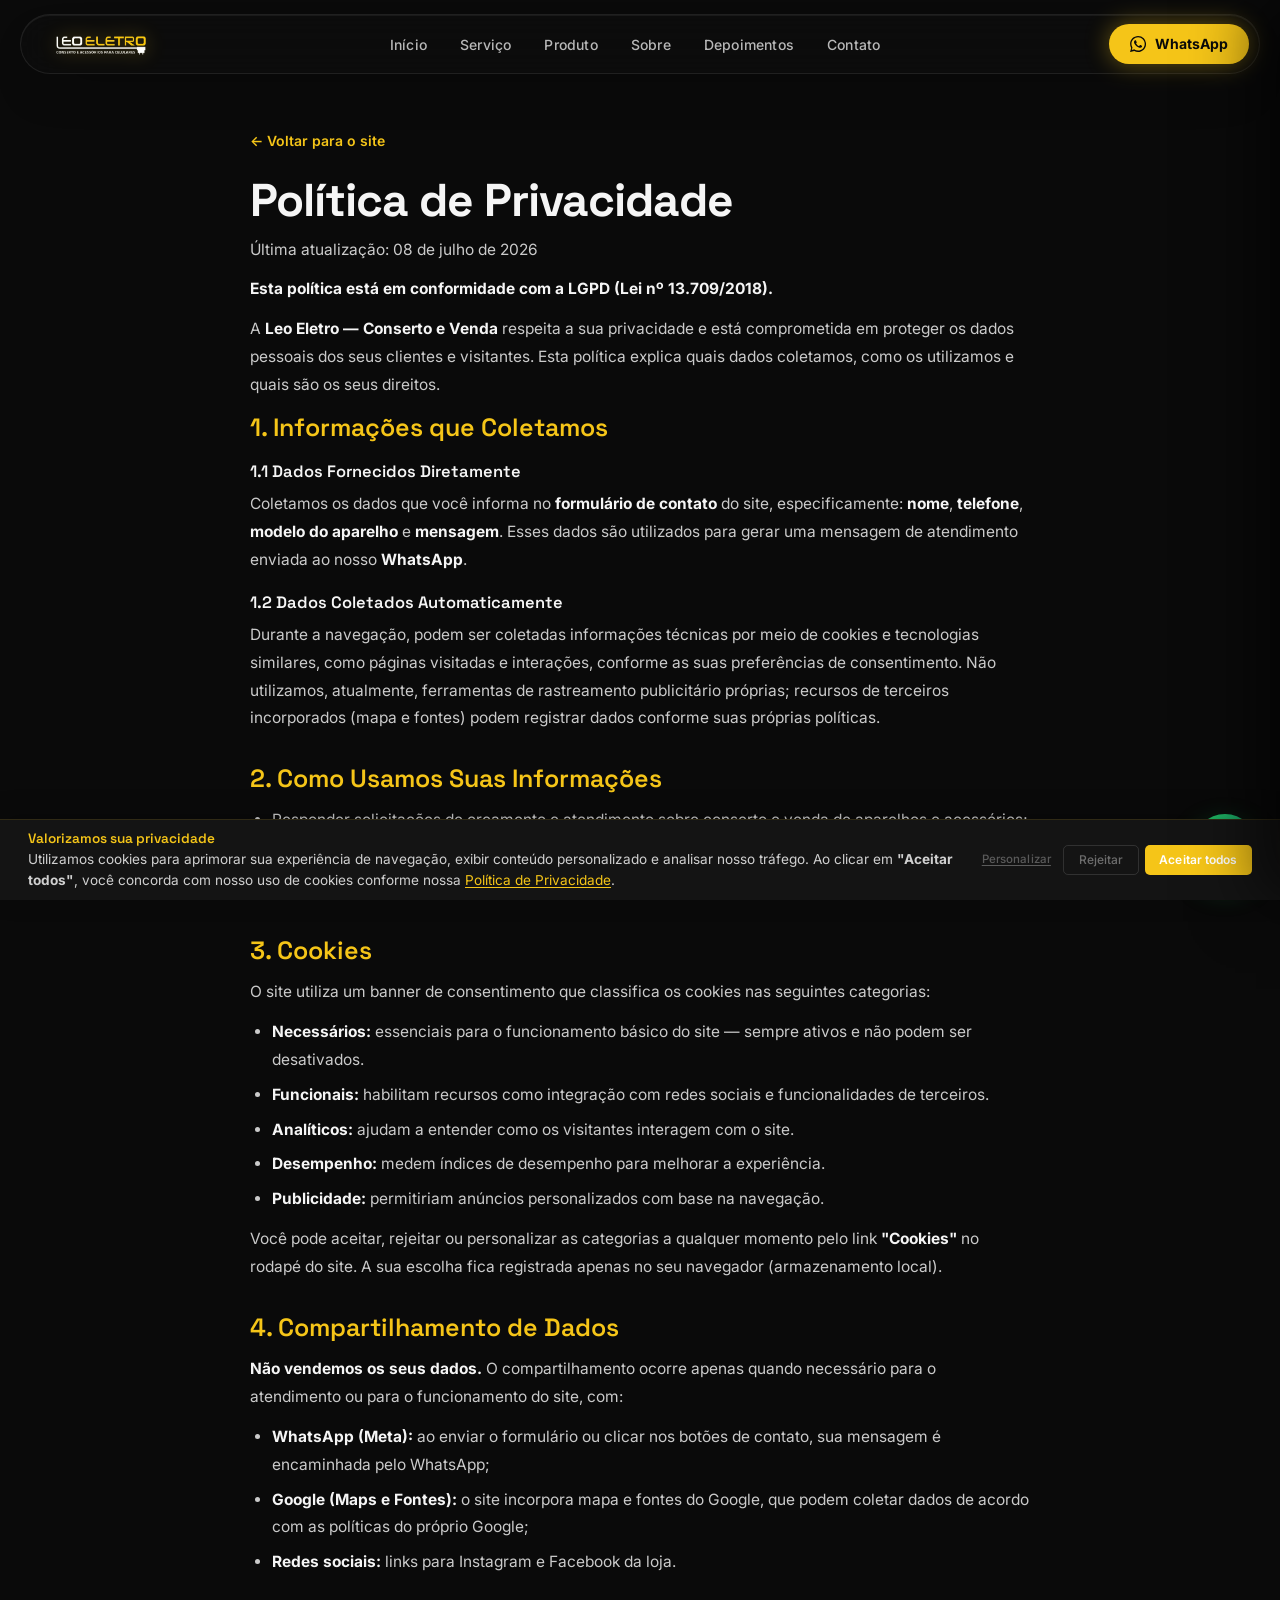
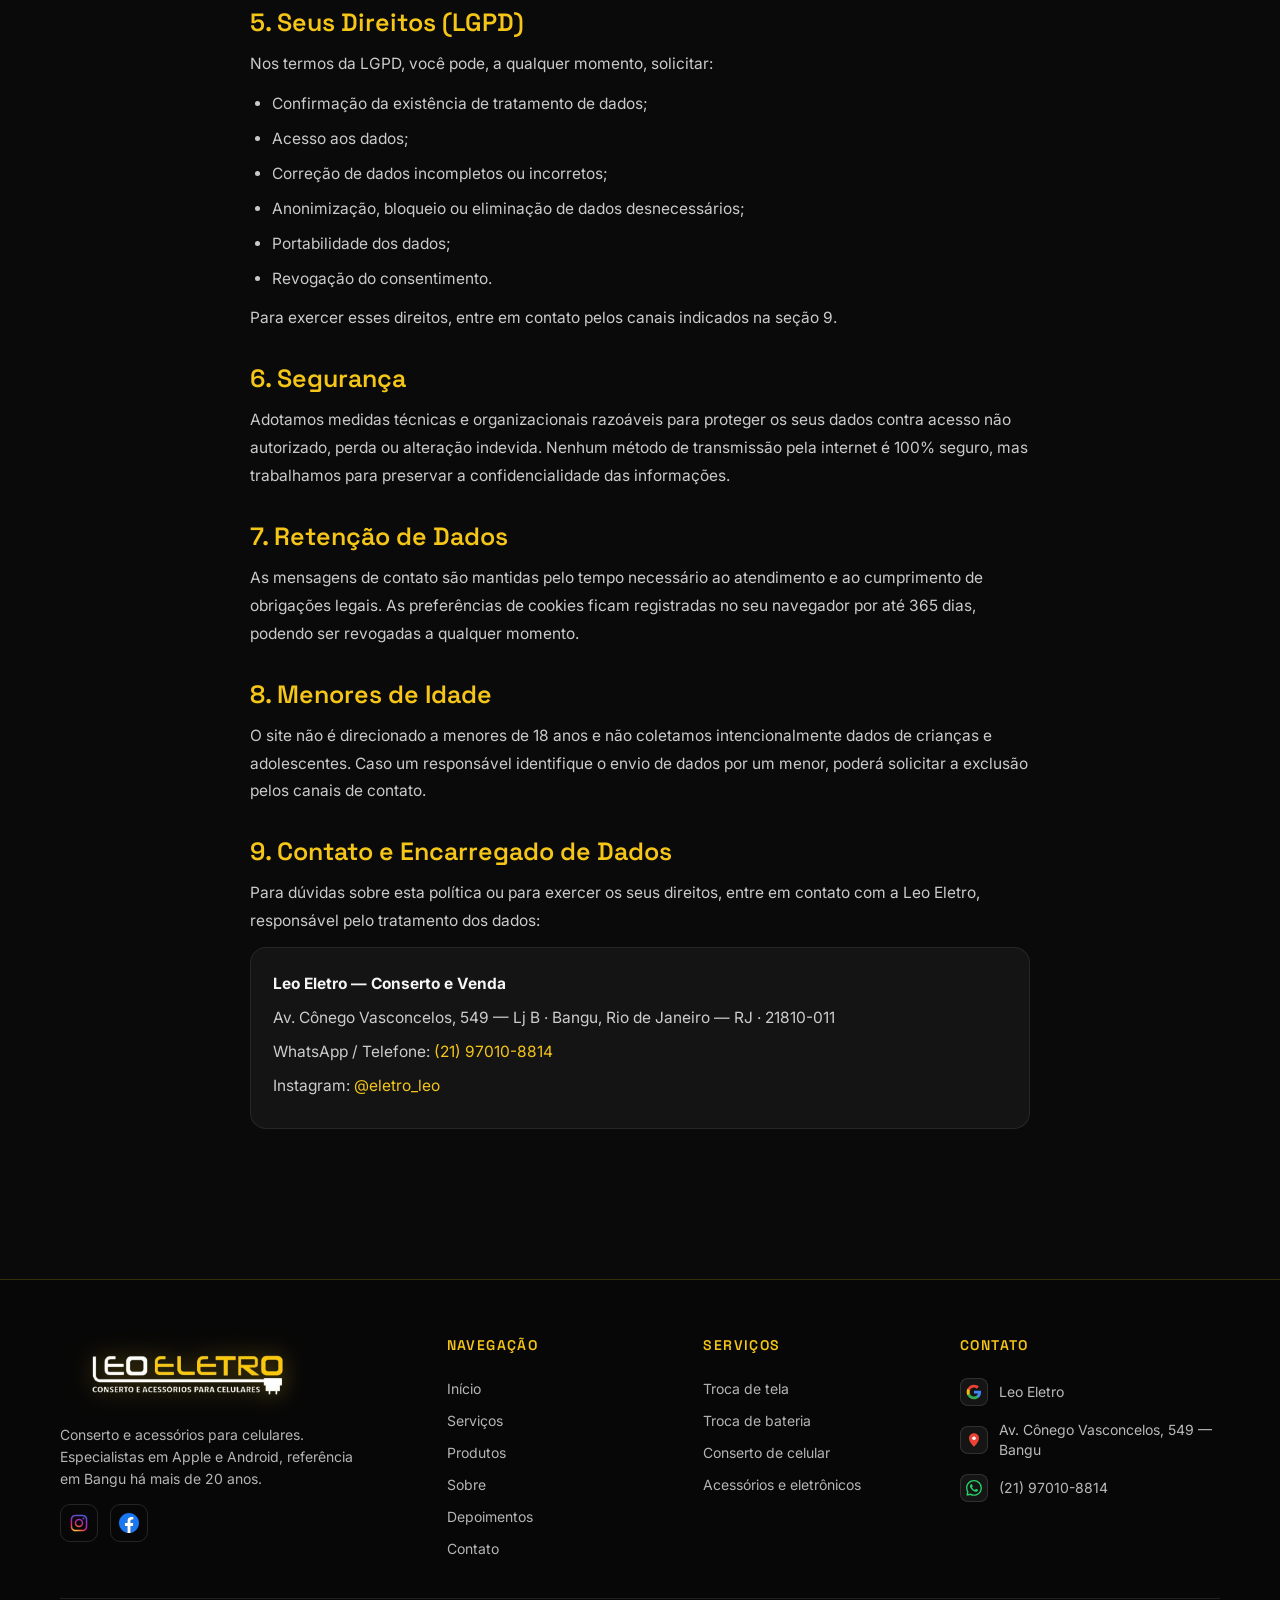
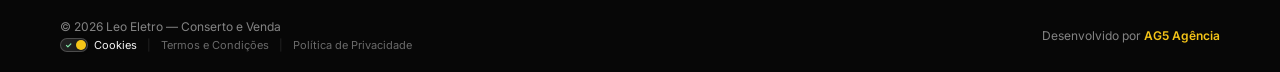
==== commit bb90e11f: "refactor: standardize navigation and footer structure across auxiliary pages with updated icons and " ====
--- a/politica-de-privacidade.html
+++ b/politica-de-privacidade.html
@@ -33,22 +33,22 @@
 </head>
 <body>
 
-  <!-- NAV (idêntico ao site) -->
-  <nav class="nav nav--scrolled scrolled" id="nav">
+  <!-- NAV (idêntico ao index.html) -->
+  <nav class="nav" id="nav">
     <a class="nav__logo" href="index.html">
       <img src="Assets/logo-desktop-leo-eletro.webp" alt="Leo Eletro — conserto e acessórios para celulares">
     </a>
+    <div class="nav__links">
+      <a href="index.html#inicio">Início</a>
+      <a href="index.html#servicos">Serviço</a>
+      <a href="index.html#produtos">Produto</a>
+      <a href="index.html#sobre">Sobre</a>
+      <a href="index.html#avaliacoes">Depoimentos</a>
+      <a href="index.html#contato">Contato</a>
+    </div>
     <div class="nav__right">
-      <div class="nav__links">
-        <a href="index.html#servicos">Serviços</a>
-        <a href="index.html#produtos">Produtos</a>
-        <a href="index.html#sobre">Sobre</a>
-        <a href="index.html#avaliacoes">Avaliações</a>
-        <a href="index.html#local">Localização</a>
-      </div>
-      <a class="nav__phone" href="tel:+5521970108814">(21) 97010-8814</a>
       <a class="btn btn--gold nav__cta" href="https://wa.me/5521970108814?text=Ol%C3%A1%2C%20vim%20atrav%C3%A9s%20do%20site%20e%20gostaria%20de%20uma%20informa%C3%A7%C3%A3o." target="_blank" rel="noopener">
-        <span class="ico">✆</span> WhatsApp
+        <svg class="btn__ico" viewBox="0 0 24 24" fill="currentColor" aria-hidden="true"><path d="M.057 24l1.687-6.163a11.867 11.867 0 0 1-1.587-5.946C.157 5.335 5.492 0 12.05 0a11.817 11.817 0 0 1 8.413 3.488 11.824 11.824 0 0 1 3.48 8.414c-.003 6.557-5.338 11.892-11.893 11.892a11.9 11.9 0 0 1-5.688-1.448L.057 24zm6.597-3.807c1.676.995 3.276 1.591 5.392 1.592 5.448 0 9.886-4.434 9.889-9.885.002-5.462-4.415-9.89-9.881-9.892-5.452 0-9.887 4.434-9.889 9.884a9.86 9.86 0 0 0 1.51 5.26l-.999 3.648 3.978-1.043zm11.387-5.464c-.074-.124-.272-.198-.57-.347-.297-.149-1.758-.868-2.031-.967-.272-.099-.47-.149-.669.149-.198.297-.768.967-.941 1.165-.173.198-.347.223-.644.074-.297-.149-1.255-.462-2.39-1.475-.883-.788-1.48-1.761-1.653-2.059-.173-.297-.018-.458.13-.606.134-.133.297-.347.446-.521.151-.172.2-.296.3-.495.099-.198.05-.372-.025-.521-.075-.148-.669-1.611-.916-2.206-.242-.579-.487-.501-.669-.51l-.57-.01c-.198 0-.52.074-.792.372-.272.297-1.04 1.016-1.04 2.479 0 1.462 1.065 2.875 1.213 3.074.149.198 2.096 3.2 5.077 4.487.709.306 1.263.489 1.694.626.712.226 1.36.194 1.872.118.571-.085 1.758-.719 2.006-1.413.248-.695.248-1.29.173-1.414z"/></svg> WhatsApp
       </a>
       <button class="nav__burger" id="nav-burger" type="button" aria-label="Abrir menu" aria-controls="drawer" aria-expanded="false">
         <span></span><span></span><span></span>
@@ -164,22 +164,24 @@
       <nav class="footer__col" aria-label="Navegação do rodapé">
         <h4>Navegação</h4>
         <ul class="footer__list">
+          <li><a href="index.html#inicio">Início</a></li>
           <li><a href="index.html#servicos">Serviços</a></li>
           <li><a href="index.html#produtos">Produtos</a></li>
           <li><a href="index.html#sobre">Sobre</a></li>
-          <li><a href="index.html#avaliacoes">Avaliações</a></li>
-          <li><a href="index.html#local">Localização</a></li>
+          <li><a href="index.html#avaliacoes">Depoimentos</a></li>
+          <li><a href="index.html#contato">Contato</a></li>
         </ul>
       </nav>
 
-      <div class="footer__col">
-        <h4>Horário</h4>
-        <ul class="footer__list footer__hours">
-          <li><span>Seg. a Sex.</span><b>9h às 19h</b></li>
-          <li><span>Sábado</span><b>9h às 17h</b></li>
-          <li><span>Dom. e feriados</span><b class="footer__hours-off">Fechado</b></li>
+      <nav class="footer__col" aria-label="Serviços">
+        <h4>Serviços</h4>
+        <ul class="footer__list">
+          <li><a href="index.html#servicos">Troca de tela</a></li>
+          <li><a href="index.html#servicos">Troca de bateria</a></li>
+          <li><a href="index.html#servicos">Conserto de celular</a></li>
+          <li><a href="index.html#produtos">Acessórios e eletrônicos</a></li>
         </ul>
-      </div>
+      </nav>
 
       <div class="footer__col footer__contact">
         <h4>Contato</h4>
@@ -240,21 +242,21 @@
       <button class="drawer__close" id="drawer-close" type="button" aria-label="Fechar menu">✕</button>
     </div>
     <nav class="drawer__links">
-      <a href="index.html#servicos">Serviços</a>
-      <a href="index.html#produtos">Produtos</a>
+      <a href="index.html#inicio">Início</a>
+      <a href="index.html#servicos">Serviço</a>
+      <a href="index.html#produtos">Produto</a>
       <a href="index.html#sobre">Sobre</a>
-      <a href="index.html#avaliacoes">Avaliações</a>
-      <a href="index.html#local">Localização</a>
+      <a href="index.html#avaliacoes">Depoimentos</a>
+      <a href="index.html#contato">Contato</a>
     </nav>
     <div class="drawer__foot">
       <a class="btn btn--gold btn--block" href="https://wa.me/5521970108814?text=Ol%C3%A1%2C%20vim%20atrav%C3%A9s%20do%20site%20e%20gostaria%20de%20uma%20informa%C3%A7%C3%A3o." target="_blank" rel="noopener">
-        <span class="ico">✆</span> Falar no WhatsApp
+        <svg class="btn__ico" viewBox="0 0 24 24" fill="currentColor" aria-hidden="true"><path d="M.057 24l1.687-6.163a11.867 11.867 0 0 1-1.587-5.946C.157 5.335 5.492 0 12.05 0a11.817 11.817 0 0 1 8.413 3.488 11.824 11.824 0 0 1 3.48 8.414c-.003 6.557-5.338 11.892-11.893 11.892a11.9 11.9 0 0 1-5.688-1.448L.057 24zm6.597-3.807c1.676.995 3.276 1.591 5.392 1.592 5.448 0 9.886-4.434 9.889-9.885.002-5.462-4.415-9.89-9.881-9.892-5.452 0-9.887 4.434-9.889 9.884a9.86 9.86 0 0 0 1.51 5.26l-.999 3.648 3.978-1.043zm11.387-5.464c-.074-.124-.272-.198-.57-.347-.297-.149-1.758-.868-2.031-.967-.272-.099-.47-.149-.669.149-.198.297-.768.967-.941 1.165-.173.198-.347.223-.644.074-.297-.149-1.255-.462-2.39-1.475-.883-.788-1.48-1.761-1.653-2.059-.173-.297-.018-.458.13-.606.134-.133.297-.347.446-.521.151-.172.2-.296.3-.495.099-.198.05-.372-.025-.521-.075-.148-.669-1.611-.916-2.206-.242-.579-.487-.501-.669-.51l-.57-.01c-.198 0-.52.074-.792.372-.272.297-1.04 1.016-1.04 2.479 0 1.462 1.065 2.875 1.213 3.074.149.198 2.096 3.2 5.077 4.487.709.306 1.263.489 1.694.626.712.226 1.36.194 1.872.118.571-.085 1.758-.719 2.006-1.413.248-.695.248-1.29.173-1.414z"/></svg> Falar no WhatsApp
       </a>
-      <a class="drawer__phone" href="tel:+5521970108814">(21) 97010-8814</a>
     </div>
   </aside>
 
-  <script src="script.js"></script>
+  <script src="script.js" defer></script>
 
   <!-- ========== COOKIE BANNER (LGPD) ========== -->
   <div id="ck-banner" class="ck-banner" role="dialog" aria-modal="true" aria-label="Aviso de cookies" aria-live="polite" aria-hidden="true">
--- a/style.css
+++ b/style.css
@@ -25,6 +25,14 @@
 a{color:var(--gold);text-decoration:none;transition:color .2s ease}
 a:hover{color:var(--gold-deep)}
 ::selection{background:var(--gold);color:var(--bg)}
+
+/* ===== Scrollbar (premium) ===== */
+*{scrollbar-width:thin;scrollbar-color:rgba(245,197,24,.55) rgba(255,255,255,.04)}
+::-webkit-scrollbar{width:11px;height:11px}
+::-webkit-scrollbar-track{background:#0b0b0b}
+::-webkit-scrollbar-thumb{background:linear-gradient(180deg,var(--gold),var(--gold-deep));border-radius:20px;border:3px solid #0b0b0b}
+::-webkit-scrollbar-thumb:hover{background:linear-gradient(180deg,#ffd94f,var(--gold))}
+::-webkit-scrollbar-corner{background:#0b0b0b}
 h1,h2,h3,h4{font-family:var(--font-title);margin:0}
 .gold{color:var(--gold)}
 .gold-glow{color:var(--gold);text-shadow:0 0 34px rgba(245,197,24,0.55)}
@@ -53,25 +61,33 @@
 .stars{color:var(--gold);letter-spacing:2px;font-size:15px}
 .stars--lg{font-size:20px;letter-spacing:3px}
 
-/* ===== Nav ===== */
+/* ===== Nav (floating pill) ===== */
 .nav{
-  position:fixed;top:0;left:0;right:0;z-index:100;
-  display:flex;align-items:center;justify-content:space-between;
-  padding:16px var(--pad);
-  background:rgba(10,10,10,0.35);backdrop-filter:blur(10px);-webkit-backdrop-filter:blur(10px);
-  border-bottom:1px solid rgba(245,197,24,0);
-  transition:background .35s ease,border-color .35s ease,padding .35s ease;
-}
-.nav.scrolled{background:rgba(10,10,10,0.92);border-bottom-color:rgba(245,197,24,0.14);padding-top:11px;padding-bottom:11px}
-.nav__logo img{height:38px;width:auto;filter:drop-shadow(0 0 10px rgba(245,197,24,0.4))}
-.nav__right{display:flex;align-items:center;gap:clamp(14px,2.4vw,32px)}
-.nav__links{display:none;gap:clamp(14px,2vw,30px);align-items:center}
-.nav__links a{color:var(--white);font-size:14px;font-weight:500;letter-spacing:.2px}
-.nav__links a:hover{color:var(--gold)}
-.nav__phone{color:var(--white);font-size:14px;font-weight:600;font-family:var(--font-title)}
+  position:fixed;top:14px;left:50%;transform:translateX(-50%);z-index:100;
+  width:min(1240px,calc(100% - 28px));
+  display:flex;align-items:center;justify-content:space-between;gap:16px;
+  padding:9px 10px 9px 20px;border-radius:100px;
+  background:rgba(15,15,15,0.5);backdrop-filter:blur(18px) saturate(1.4);-webkit-backdrop-filter:blur(18px) saturate(1.4);
+  border:1px solid rgba(245,245,245,0.09);
+  box-shadow:0 22px 50px -26px rgba(0,0,0,0.9),inset 0 1px 0 rgba(255,255,255,0.06);
+  transition:top .35s ease,padding .35s ease,background .35s ease,border-color .35s ease,box-shadow .35s ease;
+}
+.nav.scrolled{top:10px;background:rgba(13,13,13,0.74);border-color:rgba(245,197,24,0.2);box-shadow:0 26px 56px -26px rgba(0,0,0,0.95),inset 0 1px 0 rgba(255,255,255,0.07)}
+.nav__logo{flex:none;display:flex;align-items:center}
+.nav__logo img{height:34px;width:auto;filter:drop-shadow(0 0 10px rgba(245,197,24,0.4));transition:transform .3s ease}
+.nav__logo:hover img{transform:scale(1.04)}
+.nav__links{display:none;gap:3px;align-items:center}
+.nav__links a{position:relative;color:rgba(245,245,245,.74);font-size:14px;font-weight:500;letter-spacing:.2px;padding:8px 15px;border-radius:100px;transition:color .25s ease,background .25s ease,box-shadow .25s ease}
+.nav__links a:hover,.nav__links a.active{color:#fff;background:rgba(245,197,24,.12);box-shadow:inset 0 0 0 1px rgba(245,197,24,.26)}
+.nav__right{flex:none;display:flex;align-items:center;gap:clamp(12px,1.8vw,20px)}
+.nav__phone{display:inline-flex;align-items:center;gap:7px;color:var(--white);font-size:14px;font-weight:600;font-family:var(--font-title);transition:color .25s ease}
+.nav__phone svg{width:15px;height:15px;flex:none;color:var(--gold)}
 .nav__phone:hover{color:var(--gold)}
+.nav__cta{border-radius:100px;padding:11px 20px}
 @media(min-width:900px){.nav__links{display:flex}}
 @media(max-width:620px){.nav__phone{display:none}}
+@media(max-width:899px){.nav__cta{display:none}}
+@media(max-width:480px){.nav{padding:8px 8px 8px 16px}.nav__logo img{height:30px}}
 
 /* ===== Hamburger button ===== */
 .nav__burger{
@@ -85,7 +101,7 @@
 .nav__burger[aria-expanded="true"] span:nth-child(1){transform:translateY(7px) rotate(45deg)}
 .nav__burger[aria-expanded="true"] span:nth-child(2){opacity:0}
 .nav__burger[aria-expanded="true"] span:nth-child(3){transform:translateY(-7px) rotate(-45deg)}
-@media(max-width:899px){.nav__burger{display:flex}}
+@media(max-width:899px){.nav__burger{display:flex;margin-right:8px}}
 
 /* ===== Mobile Drawer ===== */
 .drawer-overlay{
@@ -123,24 +139,53 @@
 
 /* ===== Hero ===== */
 .hero{position:relative;min-height:100vh;display:flex;align-items:center;overflow:hidden}
-.hero__bg{position:absolute;inset:0;z-index:0}
-.hero__bg img{width:100%;height:100%;object-fit:cover;animation:kenburns 22s ease-in-out infinite alternate;will-change:transform}
-.hero__scrim{position:absolute;inset:0;background:linear-gradient(180deg,rgba(10,10,10,.72),rgba(10,10,10,.62) 45%,rgba(10,10,10,.9))}
-.hero__glow{position:absolute;inset:0;background:radial-gradient(120% 90% at 15% 30%,rgba(245,197,24,.14),rgba(245,197,24,0) 55%)}
-.hero__inner{position:relative;z-index:2;padding:120px var(--pad) 80px;max-width:1100px}
+.hero__bg{position:absolute;inset:-5%;z-index:0}
+.hero__bg img{width:100%;height:100%;object-fit:cover;filter:blur(5px) brightness(.46) saturate(1.05);animation:kenburns 26s ease-in-out infinite alternate;will-change:transform}
+.hero__scrim{position:absolute;inset:0;background:linear-gradient(90deg,rgba(8,8,8,.95) 0%,rgba(8,8,8,.85) 52%,rgba(8,8,8,.72) 100%),linear-gradient(180deg,rgba(8,8,8,.62),rgba(8,8,8,.46) 40%,rgba(8,8,8,.97)),radial-gradient(120% 120% at 50% 42%,transparent 38%,rgba(0,0,0,.7))}
+.hero__glow{position:absolute;inset:0;background:radial-gradient(70% 65% at 8% 22%,rgba(245,197,24,.18),rgba(245,197,24,0) 55%),radial-gradient(55% 60% at 82% 55%,rgba(245,197,24,.1),transparent 60%)}
+.hero__inner{position:relative;z-index:2;width:100%;max-width:var(--maxw);margin:0 auto;padding:118px var(--pad) 92px;display:grid;grid-template-columns:1fr;gap:44px;align-items:center}
+@media(min-width:980px){.hero__inner{grid-template-columns:1.05fr .95fr;gap:56px}}
+.hero__content{max-width:600px}
+
+/* Hero video — phone mockup */
+.hero__media{position:relative;display:flex;justify-content:center;align-items:center}
+.hero__media::before{content:"";position:absolute;width:min(360px,80%);aspect-ratio:1;background:radial-gradient(closest-side,rgba(245,197,24,.22),transparent 70%);filter:blur(26px);pointer-events:none}
+.hero__phone{position:relative;width:100%;max-width:290px;aspect-ratio:1000/2050;max-height:min(660px,74vh);border-radius:46px;padding:11px;background:linear-gradient(150deg,#3a3a3c 0%,#141416 32%,#0c0c0d 70%,#2a2a2c 100%);box-shadow:0 70px 130px -40px rgba(0,0,0,1),0 0 0 1.5px rgba(245,197,24,.22),inset 0 1px 1px rgba(255,255,255,.22),inset 0 -1px 1px rgba(0,0,0,.6)}
+/* side buttons */
+.hero__phone::before{content:"";position:absolute;left:-2.5px;top:120px;width:3px;height:52px;border-radius:3px 0 0 3px;background:linear-gradient(180deg,#2a2a2c,#0e0e0f);box-shadow:0 88px 0 #1a1a1c}
+.hero__phone::after{content:"";position:absolute;right:-2.5px;top:150px;width:3px;height:78px;border-radius:0 3px 3px 0;background:linear-gradient(180deg,#2a2a2c,#0e0e0f)}
+.hero__phone-screen{position:relative;width:100%;height:100%;border-radius:36px;overflow:hidden;background:#000}
+.hero__phone-screen video{width:100%;height:100%;object-fit:cover;display:block}
+.hero__phone-screen::after{content:"";position:absolute;inset:0;background:linear-gradient(180deg,transparent 62%,rgba(6,6,6,.6));pointer-events:none}
+/* dynamic island / notch */
+.hero__phone-island{position:absolute;top:20px;left:50%;transform:translateX(-50%);z-index:3;width:82px;height:24px;border-radius:14px;background:#000;box-shadow:inset 0 0 0 1px rgba(255,255,255,.06)}
+.hero__media-label{position:absolute;left:12px;bottom:14px;z-index:2;display:inline-flex;align-items:center;gap:7px;padding:7px 13px;border-radius:999px;background:rgba(10,10,10,.5);backdrop-filter:blur(8px);-webkit-backdrop-filter:blur(8px);border:1px solid rgba(245,197,24,.32);font-family:var(--font-title);font-size:12px;font-weight:600;color:#fff}
+.hero__media-dot{width:7px;height:7px;border-radius:50%;background:var(--gold);box-shadow:0 0 10px var(--gold);animation:glowpulse 2s infinite}
 .badge{
-  display:inline-flex;align-items:center;gap:9px;padding:7px 14px;border:1px solid rgba(245,197,24,.35);
-  border-radius:100px;background:rgba(245,197,24,.06);font-size:12.5px;font-weight:600;letter-spacing:1.5px;
-  text-transform:uppercase;color:var(--gold);margin-bottom:26px;
+  display:inline-flex;align-items:center;gap:9px;padding:8px 16px;border:1px solid rgba(245,197,24,.32);
+  border-radius:100px;background:rgba(245,197,24,.07);backdrop-filter:blur(8px);-webkit-backdrop-filter:blur(8px);
+  font-size:12px;font-weight:600;letter-spacing:1.6px;
+  text-transform:uppercase;color:var(--gold);margin-bottom:26px;box-shadow:0 8px 24px -12px rgba(245,197,24,.4);
 }
 .badge__dot{width:7px;height:7px;border-radius:50%;background:var(--gold);box-shadow:0 0 10px var(--gold);animation:glowpulse 2s infinite}
-.hero__title{font-weight:700;font-size:clamp(38px,6.4vw,80px);line-height:1.02;letter-spacing:-1.5px;margin:0 0 22px;text-wrap:balance}
-.hero__sub{font-size:clamp(16px,1.7vw,20px);line-height:1.55;color:rgba(245,245,245,.72);max-width:560px;margin:0 0 38px}
+.hero__title{font-weight:700;font-size:clamp(34px,4.6vw,58px);line-height:1.04;letter-spacing:-1.4px;margin:0 0 20px;text-wrap:balance;text-shadow:0 2px 30px rgba(0,0,0,.5)}
+.hero__sub{font-size:clamp(15px,1.5vw,18px);line-height:1.55;color:rgba(245,245,245,.78);max-width:520px;margin:0 0 34px}
 .hero__actions{display:flex;flex-wrap:wrap;gap:14px}
-.hero__stats{display:flex;flex-wrap:wrap;gap:28px;margin-top:52px}
-.stat b{font-family:var(--font-title);font-size:26px;font-weight:700;color:var(--gold);display:block}
-.stat span{font-size:12.5px;color:rgba(245,245,245,.55)}
-.stat__div{width:1px;background:rgba(245,245,245,.14)}
+.btn__ico{width:1.15em;height:1.15em;flex:none;display:block}
+.hero__stats{display:flex;flex-wrap:wrap;align-items:center;gap:26px;margin-top:52px}
+.stat b{font-family:var(--font-title);font-size:26px;font-weight:700;color:var(--gold);line-height:1;display:flex;align-items:center;gap:8px}
+.stat span{display:flex;align-items:center;gap:7px;font-size:12.5px;color:rgba(245,245,245,.62);margin-top:7px}
+.stat__stars{font-size:15px;letter-spacing:1px;color:var(--gold);text-shadow:0 0 14px rgba(245,197,24,.5)}
+.stat__g{width:14px;height:14px;flex:none}
+.stat__div{width:1px;align-self:stretch;min-height:40px;background:linear-gradient(180deg,transparent,rgba(245,245,245,.18),transparent)}
+
+/* scroll indicator */
+.hero__scroll{position:absolute;left:50%;bottom:30px;transform:translateX(-50%);z-index:2;display:flex}
+.hero__scroll-mouse{width:24px;height:38px;border-radius:14px;border:1.5px solid rgba(245,245,245,.35);display:flex;justify-content:center;padding-top:7px;transition:border-color .3s ease}
+.hero__scroll:hover .hero__scroll-mouse{border-color:var(--gold)}
+.hero__scroll-mouse span{width:3px;height:7px;border-radius:3px;background:var(--gold);animation:hero-scroll 1.7s ease-in-out infinite}
+@keyframes hero-scroll{0%{opacity:0;transform:translateY(-4px)}30%{opacity:1}70%{opacity:1}100%{opacity:0;transform:translateY(8px)}}
+@media(max-width:899px){.hero__scroll{visibility:hidden}}
 
 /* Hero fit for short desktop screens (laptops @ 100% zoom) — keeps all content above the fold */
 @media(min-width:900px) and (max-height:800px){
@@ -150,6 +195,7 @@
   .hero__sub{font-size:clamp(15px,1.5vw,18px);margin-bottom:24px}
   .hero__stats{margin-top:30px;gap:24px}
   .stat b{font-size:24px}
+  .hero__scroll{display:none}
 }
 @media(min-width:900px) and (max-height:660px){
   .hero__inner{padding:80px var(--pad) 26px}
@@ -158,87 +204,262 @@
   .hero__stats{margin-top:22px}
 }
 
-/* ===== Marquee ===== */
-.marquee{background:var(--gold);color:var(--bg);overflow:hidden;padding:14px 0;border-top:1px solid var(--bg);border-bottom:1px solid var(--bg)}
-.marquee__track{display:flex;width:max-content;animation:marquee 28s linear infinite;font-family:var(--font-title);font-weight:700;font-size:18px;letter-spacing:.5px;text-transform:uppercase}
-.marquee__group{display:flex;gap:26px;padding-right:26px}
-
-/* ===== Dor & Solução ===== */
-.dorsol{padding:var(--sect) var(--pad)}
-.dorsol__inner{max-width:var(--maxw);margin:0 auto}
-.dorsol__head{text-align:center;max-width:720px;margin:0 auto 56px}
-.dorsol__title{font-weight:700;font-size:clamp(28px,4.4vw,52px);line-height:1.1;letter-spacing:-1px;text-wrap:balance;margin:0 0 18px}
-.dorsol__lead{font-size:16px;line-height:1.6;color:var(--muted);margin:0 auto;max-width:560px}
-.dorsol__grid{display:grid;grid-template-columns:1fr auto 1fr;gap:24px;align-items:stretch}
-.dorsol__card{
-  background:var(--card);border:1px solid var(--line);border-radius:16px;padding:24px;
-  display:flex;flex-direction:column;
-}
-.dorsol__card--sol{border-color:rgba(245,197,24,.28);box-shadow:0 0 40px rgba(245,197,24,.05)}
-.dorsol__card img{width:100%;height:220px;object-fit:cover;border-radius:12px;margin-bottom:20px;border:1px solid var(--line)}
-.dorsol__card h3{font-family:var(--font-title);font-weight:600;font-size:22px;margin:0 0 10px}
-.dorsol__card--sol h3{color:var(--gold)}
-.dorsol__card>p{font-size:14.5px;line-height:1.6;color:var(--muted);margin:0 0 18px}
-.dorsol__card ul{list-style:none;margin:0;padding:0;display:flex;flex-direction:column;gap:11px}
-.dorsol__card li{position:relative;padding-left:26px;font-size:14.5px;line-height:1.5;color:rgba(245,245,245,.82)}
-.dorsol__card li::before{position:absolute;left:0;top:0;font-weight:700}
-.dorsol__card--dor li::before{content:"✕";color:rgba(245,245,245,.35)}
-.dorsol__card--sol li::before{content:"✓";color:var(--gold)}
-.dorsol__divisor{display:flex;align-items:center;justify-content:center;color:var(--gold);font-size:30px;font-family:var(--font-title)}
-.dorsol__divisor span{filter:drop-shadow(0 0 12px rgba(245,197,24,.5))}
-@media(max-width:820px){
-  .dorsol__grid{grid-template-columns:1fr;gap:16px}
-  .dorsol__divisor{padding:2px 0}
-  .dorsol__divisor span{display:inline-block;transform:rotate(90deg)}
-}
-
-/* ===== Services ===== */
-.services__grid{
-  display:grid;grid-template-columns:repeat(auto-fill,minmax(300px,1fr));gap:1px;
-  background:var(--line);border:1px solid var(--line);border-radius:16px;overflow:hidden;
-}
-.svc{background:#0F0F0F;padding:40px 32px;transition:background .3s ease;color:var(--white);text-decoration:none;display:block}
-.svc:hover{background:#161616}
-.svc__num{font-family:var(--font-title);font-weight:700;font-size:58px;line-height:1;color:transparent;-webkit-text-stroke:1.5px rgba(245,197,24,.5);margin-bottom:22px}
-.svc h3{font-weight:600;font-size:22px;margin:0 0 10px}
-.svc p{font-size:14.5px;line-height:1.55;color:var(--muted);margin:0}
-
-/* ===== Encantamento ===== */
-.ench{padding:var(--sect) var(--pad);background:#111;overflow:hidden}
-.ench__inner{max-width:var(--maxw);margin:0 auto;display:grid;grid-template-columns:1fr;gap:44px;align-items:center}
-@media(min-width:860px){.ench__inner{grid-template-columns:1fr 1fr}}
-.ench__text h2{font-weight:700;font-size:clamp(28px,4vw,46px);letter-spacing:-1px;line-height:1.1;margin:0 0 20px}
-.ench__text p{font-size:15.5px;line-height:1.65;color:rgba(245,245,245,.68);margin:0 0 26px}
-.ench__checks{display:flex;flex-wrap:wrap;gap:12px}
-.ench__checks span{display:flex;align-items:center;gap:9px;font-size:14px;font-weight:500;color:rgba(245,245,245,.85)}
-.ench__checks i{color:var(--gold);font-style:normal}
-.ench__gallery{display:grid;grid-template-columns:1fr 1fr;gap:14px}
-.ench__gallery img{width:100%;height:100%;object-fit:cover;border-radius:14px;border:1px solid rgba(245,197,24,.15)}
-.ench__tall{grid-row:span 2;min-height:220px}
-.ench__stat{border-radius:14px;border:1px solid rgba(245,197,24,.15);background:linear-gradient(145deg,#181818,#0e0e0e);display:flex;flex-direction:column;justify-content:center;padding:22px}
-.ench__stat b{font-family:var(--font-title);font-size:34px;font-weight:700;color:var(--gold);line-height:1}
-.ench__stat span{font-size:13px;color:var(--muted);margin-top:6px;line-height:1.4}
-
-/* ===== Products ===== */
-.products__grid{display:grid;grid-template-columns:repeat(auto-fill,minmax(220px,1fr));gap:18px}
-.prod{background:var(--card);border:1px solid rgba(245,245,245,.07);border-radius:16px;overflow:hidden;transition:transform .25s ease,box-shadow .25s ease,border-color .25s ease;color:var(--white);text-decoration:none;display:block}
-.prod:hover{transform:translateY(-6px);box-shadow:0 14px 40px rgba(0,0,0,.5);border-color:rgba(245,197,24,.4)}
-.prod__media{aspect-ratio:1/1;background:#fff;overflow:hidden}
-.prod__media img{width:100%;height:100%;object-fit:cover}
-.prod__ph{width:100%;height:100%;display:flex;align-items:center;justify-content:center;background:repeating-linear-gradient(45deg,#1c1c1c,#1c1c1c 10px,#161616 10px,#161616 20px)}
-.prod__ph span{font-family:var(--font-title);font-size:12px;letter-spacing:1px;color:rgba(245,197,24,.55);text-transform:uppercase}
-.prod__body{padding:16px 18px}
-.prod__tag{font-size:11px;font-weight:600;letter-spacing:1.2px;text-transform:uppercase;color:var(--gold);margin-bottom:6px}
-.prod__name{font-family:var(--font-title);font-size:16px;font-weight:600}
+/* ===== Marquee (selos de confiança) ===== */
+.marquee{position:relative;background:linear-gradient(180deg,#0e0e0d,#0a0a0a);border-top:1px solid rgba(245,197,24,.16);border-bottom:1px solid rgba(245,197,24,.16);overflow:hidden;padding:17px 0;-webkit-mask:linear-gradient(90deg,transparent,#000 8%,#000 92%,transparent);mask:linear-gradient(90deg,transparent,#000 8%,#000 92%,transparent)}
+.marquee__track{display:flex;width:max-content;animation:marquee 46s linear infinite;will-change:transform}
+.marquee:hover .marquee__track{animation-play-state:paused}
+.marquee__group{display:flex;align-items:center}
+.mq__item{display:inline-flex;align-items:center;gap:10px;padding:0;font-family:var(--font-title);font-weight:600;font-size:14px;letter-spacing:.3px;color:rgba(245,245,245,.9);white-space:nowrap}
+.mq__ico{width:17px;height:17px;flex:none;color:var(--gold);filter:drop-shadow(0 0 6px rgba(245,197,24,.4))}
+.mq__sep{width:5px;height:5px;border-radius:50%;background:var(--gold);flex:none;margin:0 24px;box-shadow:0 0 8px rgba(245,197,24,.6)}
+@media (prefers-reduced-motion: reduce){.marquee__track{animation:none}}
+
+/* ===== Dor & Solução (ultra premium) ===== */
+.dorsol{position:relative;padding:var(--sect) var(--pad);overflow:hidden}
+.dorsol__inner{position:relative;z-index:1;max-width:var(--maxw);margin:0 auto}
+.dorsol__head{text-align:center;max-width:720px;margin:0 auto 54px}
+.dorsol__head .eyebrow{display:inline-flex;align-items:center;gap:13px;margin-bottom:0}
+.dorsol__head .eyebrow::before,.dorsol__head .eyebrow::after{content:"";width:30px;height:1px;background:linear-gradient(90deg,transparent,rgba(245,197,24,.7))}
+.dorsol__head .eyebrow::after{background:linear-gradient(90deg,rgba(245,197,24,.7),transparent)}
+.dorsol__title{font-family:var(--font-title);font-weight:700;font-size:clamp(30px,4.6vw,54px);line-height:1.05;letter-spacing:-1.4px;text-wrap:balance;margin:20px auto 22px;max-width:15ch}
+.dorsol__title .gold{color:var(--gold);text-shadow:0 0 34px rgba(245,197,24,.5)}
+.dorsol__lead{font-size:16.5px;line-height:1.6;color:var(--muted);margin:0 auto;max-width:500px;text-wrap:balance}
+.dorsol__grid{display:grid;grid-template-columns:1fr;gap:20px;align-items:stretch;max-width:960px;margin:0 auto}
+@media(min-width:760px){.dorsol__grid{grid-template-columns:1fr 1fr}}
+
+.dorsol__card{position:relative;display:flex;flex-direction:column;border-radius:22px;overflow:hidden;background:#141414;box-shadow:0 40px 80px -52px rgba(0,0,0,1),inset 0 1px 0 rgba(255,255,255,.05);transition:transform .45s cubic-bezier(.22,1,.36,1)}
+.dorsol__card::before{content:"";position:absolute;inset:0;padding:1px;border-radius:inherit;z-index:3;-webkit-mask:linear-gradient(#000 0 0) content-box,linear-gradient(#000 0 0);-webkit-mask-composite:xor;mask-composite:exclude;mask:linear-gradient(#000 0 0) content-box,linear-gradient(#000 0 0);pointer-events:none}
+.dorsol__card--dor::before{background:linear-gradient(155deg,rgba(255,255,255,.13),rgba(255,255,255,.02) 60%)}
+.dorsol__card--sol::before{background:linear-gradient(155deg,rgba(245,197,24,.55),rgba(245,197,24,.1) 58%)}
+.dorsol__card--sol{box-shadow:0 44px 90px -50px rgba(0,0,0,1),0 0 60px -22px rgba(245,197,24,.3),inset 0 1px 0 rgba(255,255,255,.06)}
+.dorsol__card:hover{transform:translateY(-5px)}
+
+/* image header with title overlay */
+.dorsol__media{position:relative;aspect-ratio:16/9;overflow:hidden}
+.dorsol__media img{width:100%;height:100%;object-fit:cover;display:block;transition:transform .6s cubic-bezier(.22,1,.36,1)}
+.dorsol__card:hover .dorsol__media img{transform:scale(1.05)}
+.dorsol__card--dor .dorsol__media img{filter:grayscale(.3) brightness(.74)}
+.dorsol__card--sol .dorsol__media img{filter:saturate(1.05) brightness(.92)}
+.dorsol__media::after{content:"";position:absolute;left:0;right:0;bottom:0;height:52%;background:linear-gradient(180deg,transparent,rgba(0,0,0,.5) 78%,rgba(0,0,0,.66));pointer-events:none}
+.dorsol__badge{position:absolute;top:14px;left:14px;z-index:2;display:inline-flex;align-items:center;padding:5px 13px;border-radius:999px;font-family:var(--font-title);font-size:11px;font-weight:700;letter-spacing:1.2px;text-transform:uppercase;backdrop-filter:blur(8px);-webkit-backdrop-filter:blur(8px)}
+.dorsol__badge--dor{background:rgba(10,10,10,.5);border:1px solid rgba(245,245,245,.18);color:rgba(245,245,245,.82)}
+.dorsol__badge--sol{background:rgba(245,197,24,.18);border:1px solid rgba(245,197,24,.5);color:var(--gold)}
+.dorsol__overlay{position:absolute;left:0;right:0;bottom:0;z-index:2;padding:0 26px 16px}
+.dorsol__overlay h3{font-family:var(--font-title);font-weight:700;font-size:22px;letter-spacing:-.3px;margin:0;color:#fff;text-shadow:0 2px 10px rgba(0,0,0,.6)}
+.dorsol__card--sol .dorsol__overlay h3{color:var(--gold)}
+
+/* body */
+.dorsol__body{display:flex;flex-direction:column;flex:1;padding:20px 26px 28px}
+.dorsol__body p{font-size:14.5px;line-height:1.62;color:var(--muted);margin:0 0 20px;padding-bottom:20px;border-bottom:1px solid rgba(245,245,245,.07)}
+.dorsol__body ul{list-style:none;margin:0;padding:0;display:flex;flex-direction:column;gap:14px}
+.dorsol__body li{position:relative;padding-left:34px;font-size:14.5px;line-height:1.4;color:rgba(245,245,245,.84);min-height:23px;display:flex;align-items:center}
+.dorsol__body li::before{position:absolute;left:0;top:50%;transform:translateY(-50%);width:23px;height:23px;border-radius:50%;display:flex;align-items:center;justify-content:center;font-size:11px;font-weight:700}
+.dorsol__card--dor li::before{content:"✕";background:rgba(245,245,245,.06);color:rgba(245,245,245,.5)}
+.dorsol__card--sol li::before{content:"✓";background:rgba(245,197,24,.15);color:var(--gold);box-shadow:inset 0 0 0 1px rgba(245,197,24,.32)}
+
+/* ===== Services (ultra premium) ===== */
+.services__grid{display:grid;grid-template-columns:repeat(auto-fill,minmax(300px,1fr));gap:16px}
+.svc{position:relative;overflow:hidden;display:flex;flex-direction:column;border-radius:20px;background:#141414;box-shadow:0 34px 64px -48px rgba(0,0,0,1),inset 0 1px 0 rgba(255,255,255,.05);color:var(--white);text-decoration:none;transition:transform .45s cubic-bezier(.22,1,.36,1)}
+.svc::before{content:"";position:absolute;inset:0;padding:1px;border-radius:inherit;background:linear-gradient(155deg,rgba(255,255,255,.14),rgba(255,255,255,.02) 46%,rgba(245,197,24,.12));-webkit-mask:linear-gradient(#000 0 0) content-box,linear-gradient(#000 0 0);-webkit-mask-composite:xor;mask-composite:exclude;pointer-events:none;transition:background .4s ease;z-index:3}
+.svc:hover{transform:translateY(-6px)}
+.svc:hover::before{background:linear-gradient(155deg,rgba(245,197,24,.5),rgba(255,255,255,.05) 48%,rgba(245,197,24,.28))}
+
+/* image */
+.svc__img-wrap{position:relative;aspect-ratio:16/10;overflow:hidden;flex-shrink:0}
+.svc__img-wrap img{width:100%;height:100%;object-fit:cover;display:block;filter:blur(1px) brightness(.5);transform:scale(1.06);transition:transform .6s cubic-bezier(.22,1,.36,1),filter .5s ease}
+.svc:hover .svc__img-wrap img{transform:scale(1.1);filter:blur(0) brightness(.64)}
+.svc__img-wrap::after{content:"";position:absolute;left:0;right:0;bottom:0;height:44%;background:linear-gradient(180deg,transparent,rgba(0,0,0,.22));pointer-events:none}
+.svc__num{position:absolute;top:14px;right:14px;z-index:2;font-family:var(--font-title);font-weight:700;font-size:13px;letter-spacing:1.5px;color:var(--gold);background:rgba(10,10,10,.5);backdrop-filter:blur(6px);-webkit-backdrop-filter:blur(6px);border:1px solid rgba(245,197,24,.3);border-radius:999px;padding:4px 11px}
+
+/* body */
+.svc__body{position:relative;z-index:2;display:flex;flex-direction:column;flex:1;padding:0 26px 26px}
+.svc__ic{width:54px;height:54px;margin-top:-32px;margin-bottom:18px;border-radius:16px;display:flex;align-items:center;justify-content:center;color:var(--gold);background:linear-gradient(150deg,#1e1e1c,#121210);box-shadow:inset 0 0 0 1px rgba(245,197,24,.32),0 16px 30px -14px rgba(0,0,0,1);transition:transform .45s cubic-bezier(.34,1.4,.5,1)}
+.svc:hover .svc__ic{transform:translateY(-3px) scale(1.05)}
+.svc__ic svg{width:26px;height:26px;display:block}
+.svc h3{font-family:var(--font-title);font-weight:600;font-size:20px;letter-spacing:-.2px;margin:0 0 9px}
+.svc p{font-size:14.5px;line-height:1.62;color:rgba(245,245,245,.64);margin:0 0 22px}
+
+/* premium button */
+.svc__go{margin-top:auto;align-self:flex-start;display:inline-flex;align-items:center;gap:9px;padding:11px 18px;border-radius:12px;font-family:var(--font-title);font-weight:600;font-size:13.5px;letter-spacing:.2px;color:var(--gold);background:rgba(245,197,24,.08);border:1px solid rgba(245,197,24,.28);transition:background .3s ease,color .3s ease,border-color .3s ease,box-shadow .3s ease}
+.svc:hover .svc__go{background:var(--gold);color:var(--bg);border-color:var(--gold);box-shadow:0 14px 30px -12px rgba(245,197,24,.55)}
+.svc__wa{width:15px;height:15px;flex:none}
+.svc__arw{width:14px;height:14px;flex:none;transition:transform .3s ease}
+.svc:hover .svc__arw{transform:translateX(3px)}
+.services__cta{margin-top:30px;display:flex;flex-direction:column;align-items:center;gap:15px;text-align:center}
+.services__cta p{margin:0;font-size:15px;color:var(--muted)}
+
+/* ===== Encantamento (ultra premium) ===== */
+.ench{position:relative;padding:var(--sect) var(--pad);background:var(--bg);overflow:hidden}
+.ench__glow{position:absolute;top:8%;right:-6%;width:min(560px,62%);height:480px;background:radial-gradient(ellipse at center,rgba(245,197,24,.11),transparent 68%);filter:blur(42px);pointer-events:none}
+.ench__inner{position:relative;z-index:1;max-width:var(--maxw);margin:0 auto;display:grid;grid-template-columns:1fr;gap:44px;align-items:center}
+@media(min-width:900px){.ench__inner{grid-template-columns:1fr 1.05fr;gap:56px}}
+.ench__text h2{font-family:var(--font-title);font-weight:700;font-size:clamp(28px,4vw,44px);letter-spacing:-1px;line-height:1.12;margin:14px 0 20px}
+.ench__text h2 .gold{color:var(--gold);text-shadow:0 0 30px rgba(245,197,24,.4)}
+.ench__text p{font-size:16px;line-height:1.65;color:var(--muted);margin:0 0 28px;max-width:520px}
+.ench__list{list-style:none;margin:0;padding:0;display:flex;flex-direction:column;gap:14px}
+.ench__list li{display:flex;align-items:center;gap:13px;font-size:15px;font-weight:500;color:rgba(245,245,245,.9)}
+.ench__ic{flex:none;width:30px;height:30px;border-radius:9px;display:flex;align-items:center;justify-content:center;color:var(--gold);background:rgba(245,197,24,.1);box-shadow:inset 0 0 0 1px rgba(245,197,24,.28)}
+.ench__ic svg{width:16px;height:16px}
+
+/* media mosaic */
+.ench__media{display:grid;grid-template-columns:1.2fr .8fr;grid-template-rows:1fr .58fr;gap:14px;min-height:351px}
+.ench__main{position:relative;margin:0;grid-row:span 2;border-radius:22px;overflow:hidden;box-shadow:0 50px 100px -50px rgba(0,0,0,1),inset 0 0 0 1px rgba(245,197,24,.18)}
+.ench__main video{width:100%;height:100%;object-fit:cover;display:block}
+.ench__side{position:relative;margin:0;border-radius:20px;overflow:hidden;box-shadow:0 40px 80px -50px rgba(0,0,0,1),inset 0 0 0 1px rgba(245,245,245,.08)}
+.ench__side img{width:100%;height:100%;object-fit:cover;display:block;transition:transform .6s cubic-bezier(.22,1,.36,1)}
+.ench__side:hover img{transform:scale(1.06)}
+.ench__live{position:absolute;left:14px;bottom:14px;display:inline-flex;align-items:center;gap:8px;padding:8px 14px;border-radius:999px;background:rgba(10,10,10,.55);backdrop-filter:blur(8px);-webkit-backdrop-filter:blur(8px);border:1px solid rgba(245,197,24,.3);font-size:12.5px;font-weight:600;color:#fff}
+.ench__dot{width:8px;height:8px;border-radius:50%;background:var(--gold);box-shadow:0 0 10px var(--gold);animation:glowpulse 2s infinite}
+/* ultra-premium play/pause control */
+.vplay{position:absolute;top:50%;left:50%;transform:translate(-50%,-50%);width:66px;height:66px;display:grid;place-items:center;padding:0;border:none;cursor:pointer;border-radius:50%;color:#0a0a0a;background:radial-gradient(120% 120% at 30% 25%,#ffe9a6 0%,var(--gold) 42%,#c9930a 100%);box-shadow:0 10px 26px -8px rgba(245,197,24,.7),inset 0 1px 1px rgba(255,255,255,.55),inset 0 0 0 1px rgba(255,255,255,.14);backdrop-filter:blur(6px);-webkit-backdrop-filter:blur(6px);-webkit-tap-highlight-color:transparent;transition:transform .35s cubic-bezier(.22,1,.36,1),box-shadow .35s ease,opacity .4s ease;z-index:3}
+.vplay:hover{transform:translate(-50%,-50%) scale(1.08);box-shadow:0 16px 34px -8px rgba(245,197,24,.85),inset 0 1px 1px rgba(255,255,255,.6),inset 0 0 0 1px rgba(255,255,255,.2)}
+.vplay:active{transform:translate(-50%,-50%) scale(.94)}
+.vplay:focus-visible{outline:2px solid var(--gold);outline-offset:3px}
+/* enquanto toca, o botão só aparece ao passar o mouse sobre o vídeo */
+@media(hover:hover){
+  .ench__main .vplay.is-playing{opacity:0;pointer-events:none}
+  .ench__main:hover .vplay.is-playing{opacity:1;pointer-events:auto}
+}
+.vplay__ring{position:absolute;inset:-5px;border-radius:50%;border:1.5px solid rgba(245,197,24,.55);opacity:0;pointer-events:none}
+.vplay.is-playing .vplay__ring{animation:vplayPulse 2.4s ease-out infinite}
+.vplay__ico{grid-area:1/1;width:24px;height:24px;transition:opacity .28s ease,transform .28s cubic-bezier(.22,1,.36,1);filter:drop-shadow(0 1px 1px rgba(0,0,0,.25))}
+.vplay .vplay__ico--play{opacity:0;transform:scale(.6)}
+.vplay .vplay__ico--pause{opacity:1;transform:scale(1)}
+.vplay.is-paused .vplay__ico--play{opacity:1;transform:scale(1)}
+.vplay.is-paused .vplay__ico--pause{opacity:0;transform:scale(.6)}
+@keyframes vplayPulse{0%{opacity:.7;transform:scale(1)}70%{opacity:0;transform:scale(1.35)}100%{opacity:0;transform:scale(1.35)}}
+@media(prefers-reduced-motion:reduce){.vplay.is-playing .vplay__ring{animation:none}}
+/* secondary controls: sound + expand (appear while playing) */
+.vctrls{position:absolute;right:14px;top:14px;display:flex;gap:8px;opacity:0;transform:translateY(-8px);pointer-events:none;transition:opacity .4s ease,transform .45s cubic-bezier(.22,1,.36,1);z-index:4}
+.vctrls.is-visible{opacity:1;transform:translateY(0);pointer-events:auto}
+.vctrl{width:40px;height:40px;display:grid;place-items:center;padding:0;border:1px solid rgba(245,197,24,.32);cursor:pointer;border-radius:50%;color:#fff;background:rgba(10,10,10,.5);backdrop-filter:blur(10px);-webkit-backdrop-filter:blur(10px);box-shadow:0 10px 24px -12px rgba(0,0,0,.95),inset 0 1px 1px rgba(255,255,255,.1);-webkit-tap-highlight-color:transparent;transition:transform .3s cubic-bezier(.22,1,.36,1),background .3s ease,border-color .3s ease,color .3s ease}
+.vctrl:hover{transform:scale(1.1);background:rgba(22,22,22,.72);border-color:rgba(245,197,24,.7);color:var(--gold)}
+.vctrl:active{transform:scale(.92)}
+.vctrl:focus-visible{outline:2px solid var(--gold);outline-offset:2px}
+.vctrl__ico{grid-area:1/1;width:19px;height:19px}
+.vsound .ic-sound{display:none}
+.vsound.is-on .ic-sound{display:block}
+.vsound.is-on .ic-mute{display:none}
+.vexpand .ic-compress{display:none}
+.vexpand.is-full .ic-expand{display:none}
+.vexpand.is-full .ic-compress{display:block}
+/* ===== Lightbox premium do vídeo ===== */
+.vlightbox{position:fixed;inset:0;z-index:130;display:flex;align-items:center;justify-content:center;padding:clamp(20px,5vw,56px);opacity:0;visibility:hidden;transition:opacity .4s ease,visibility .4s ease}
+.vlightbox.open{opacity:1;visibility:visible}
+.vlightbox__backdrop{position:absolute;inset:0;background:radial-gradient(120% 120% at 50% 0%,rgba(30,22,4,.55),rgba(6,6,6,.9) 70%);backdrop-filter:blur(16px) saturate(120%);-webkit-backdrop-filter:blur(16px) saturate(120%)}
+.vlightbox__panel{position:relative;width:auto;max-width:100%;transform:scale(.93) translateY(14px);opacity:0;transition:transform .55s cubic-bezier(.22,1,.36,1),opacity .45s ease}
+.vlightbox.open .vlightbox__panel{transform:none;opacity:1}
+.vlightbox__stage{position:relative;border-radius:26px;overflow:hidden;background:#000;aspect-ratio:9/16;height:min(86vh,880px);max-width:100%;margin:0 auto;box-shadow:0 70px 130px -40px rgba(0,0,0,.95),0 0 0 1px rgba(245,197,24,.24),0 0 60px -12px rgba(245,197,24,.28),inset 0 0 0 1px rgba(255,255,255,.05)}
+.vlightbox__stage video{width:100%;height:100%;object-fit:contain;display:block;background:#000;cursor:pointer}
+.vlightbox__close{position:absolute;top:14px;right:14px;z-index:3;width:44px;height:44px;display:grid;place-items:center;padding:0;border:1px solid rgba(245,197,24,.32);cursor:pointer;border-radius:50%;color:#fff;background:rgba(10,10,10,.5);backdrop-filter:blur(10px);-webkit-backdrop-filter:blur(10px);box-shadow:0 10px 24px -12px rgba(0,0,0,.95),inset 0 1px 1px rgba(255,255,255,.1);-webkit-tap-highlight-color:transparent;transition:transform .3s cubic-bezier(.22,1,.36,1),background .3s ease,border-color .3s ease,color .3s ease}
+.vlightbox__close:hover{transform:scale(1.1);background:rgba(22,22,22,.72);border-color:rgba(245,197,24,.7);color:var(--gold)}
+.vlightbox__close:active{transform:scale(.92)}
+.vlightbox__close:focus-visible{outline:2px solid var(--gold);outline-offset:2px}
+.vlightbox__close svg{width:20px;height:20px;transition:transform .3s cubic-bezier(.22,1,.36,1)}
+.vlightbox__close:hover svg{transform:rotate(90deg)}
+/* barra de controles do lightbox */
+.vlb-bar{position:absolute;left:0;right:0;bottom:0;z-index:2;display:flex;align-items:center;gap:12px;padding:26px 16px 14px;background:linear-gradient(to top,rgba(0,0,0,.78) 0%,rgba(0,0,0,.42) 55%,rgba(0,0,0,0) 100%);opacity:0;transform:translateY(6px);transition:opacity .35s ease,transform .35s ease;color:#fff}
+.vlightbox__stage:hover .vlb-bar,.vlb-bar:focus-within,.vlb-bar.is-shown{opacity:1;transform:translateY(0)}
+.vlb-btn{flex:0 0 auto;width:38px;height:38px;display:grid;place-items:center;padding:0;border:none;background:transparent;color:#fff;cursor:pointer;border-radius:50%;-webkit-tap-highlight-color:transparent;transition:color .25s ease,background .25s ease,transform .25s ease}
+.vlb-btn:hover{color:var(--gold);background:rgba(255,255,255,.08)}
+.vlb-btn:active{transform:scale(.9)}
+.vlb-btn:focus-visible{outline:2px solid var(--gold);outline-offset:2px}
+.vlb-btn svg{grid-area:1/1;width:20px;height:20px}
+.vlb-play .ic-pause,.vlb-mute .ic-muted{display:none}
+.vlb-play.is-playing .ic-play{display:none}
+.vlb-play.is-playing .ic-pause{display:block}
+.vlb-mute.is-muted .ic-sound{display:none}
+.vlb-mute.is-muted .ic-muted{display:block}
+.vlb-time{flex:0 0 auto;font-size:12.5px;font-weight:600;font-variant-numeric:tabular-nums;letter-spacing:.02em;color:rgba(255,255,255,.9);white-space:nowrap}
+.vlb-time i{color:rgba(255,255,255,.5);font-style:normal;margin:0 3px}
+.vlb-seek{position:relative;flex:1 1 auto;height:34px;display:flex;align-items:center;cursor:pointer}
+.vlb-seek__track{position:relative;width:100%;height:5px;border-radius:999px;background:rgba(255,255,255,.22);overflow:hidden}
+.vlb-seek__fill{position:absolute;left:0;top:0;bottom:0;width:0;background:linear-gradient(90deg,#ffe9a6,var(--gold));border-radius:999px}
+.vlb-seek__input{position:absolute;inset:0;width:100%;height:100%;margin:0;opacity:0;cursor:pointer}
+.vlb-seek:hover .vlb-seek__track{height:7px}
+.vlb-seek__track{transition:height .2s ease}
+@media(prefers-reduced-motion:reduce){.vlightbox,.vlightbox__panel{transition:opacity .2s ease,visibility .2s ease}.vlightbox__close:hover{transform:scale(1.08)}}
+.ench__badge{border-radius:20px;padding:22px 24px;display:flex;flex-direction:column;justify-content:center;background:linear-gradient(150deg,rgba(245,197,24,.12),rgba(20,20,20,.55) 62%);border:1px solid rgba(245,197,24,.22);box-shadow:0 30px 60px -38px rgba(245,197,24,.4)}
+.ench__badge b{font-family:var(--font-title);font-size:clamp(30px,4vw,42px);font-weight:700;color:var(--gold);line-height:1;text-shadow:0 0 26px rgba(245,197,24,.35)}
+.ench__badge span{font-size:12.5px;color:var(--muted);margin-top:8px;line-height:1.4}
+@media(max-width:400px){.ench__media{grid-template-columns:1fr 1fr;grid-template-rows:auto auto auto}.ench__main{grid-row:auto;grid-column:span 2;aspect-ratio:16/10}}
+
+/* ===== Vitrine — category cards ===== */
+.products__grid{display:grid;grid-template-columns:1fr;gap:18px}
+@media(min-width:640px){.products__grid{grid-template-columns:repeat(2,1fr)}}
+@media(min-width:960px){.products__grid{grid-template-columns:repeat(3,1fr)}}
+.vcat{position:relative;display:block;width:100%;padding:0;margin:0;border:none;cursor:pointer;border-radius:20px;overflow:hidden;background:var(--card);box-shadow:0 34px 64px -48px rgba(0,0,0,1);transition:transform .45s cubic-bezier(.22,1,.36,1)}
+.vcat::before{content:"";position:absolute;inset:0;padding:1px;border-radius:inherit;z-index:2;background:linear-gradient(155deg,rgba(255,255,255,.14),rgba(255,255,255,.02) 46%,rgba(245,197,24,.14));-webkit-mask:linear-gradient(#000 0 0) content-box,linear-gradient(#000 0 0);-webkit-mask-composite:xor;mask-composite:exclude;pointer-events:none;transition:background .4s ease}
+.vcat:hover{transform:translateY(-6px)}
+.vcat:hover::before{background:linear-gradient(155deg,rgba(245,197,24,.55),rgba(255,255,255,.05) 48%,rgba(245,197,24,.3))}
+.vcat__media{display:block;aspect-ratio:4/3;overflow:hidden;background:#fff}
+.vcat__media img{width:100%;height:100%;object-fit:cover;transition:transform .6s cubic-bezier(.22,1,.36,1)}
+.vcat:hover .vcat__media img{transform:scale(1.07)}
+.vcat__body{position:absolute;left:0;right:0;bottom:0;z-index:1;padding:36px 20px 18px;display:flex;flex-direction:column;align-items:flex-start;gap:5px;text-align:left;background:linear-gradient(180deg,transparent,rgba(7,7,7,.55) 40%,rgba(7,7,7,.94))}
+.vcat__count{font-size:11.5px;font-weight:600;letter-spacing:.6px;text-transform:uppercase;color:rgba(245,197,24,.9)}
+.vcat__title{font-family:var(--font-title);font-weight:700;font-size:19px;color:#fff;line-height:1.15}
+.vcat__cta{margin-top:8px;display:inline-flex;align-items:center;gap:8px;padding:9px 16px;border-radius:100px;font-family:var(--font-title);font-size:12.5px;font-weight:600;color:var(--gold);background:rgba(245,197,24,.1);border:1px solid rgba(245,197,24,.32);backdrop-filter:blur(6px);-webkit-backdrop-filter:blur(6px);transition:background .3s ease,color .3s ease,border-color .3s ease,box-shadow .3s ease}
+.vcat__cta svg{width:14px;height:14px;transition:transform .3s ease}
+.vcat:hover .vcat__cta{background:var(--gold);color:var(--bg);border-color:var(--gold);box-shadow:0 10px 24px -10px rgba(245,197,24,.6)}
+.vcat:hover .vcat__cta svg{transform:translateX(3px)}
+
+/* ===== Vitrine — modal ===== */
+.vmodal{position:fixed;inset:0;z-index:2000;display:none;align-items:center;justify-content:center;padding:18px}
+.vmodal.open{display:flex}
+.vmodal__backdrop{position:absolute;inset:0;background:rgba(5,5,5,.74);backdrop-filter:blur(7px);-webkit-backdrop-filter:blur(7px);animation:vfade .3s ease}
+.vmodal__panel{position:relative;width:min(980px,100%);max-height:90vh;display:flex;flex-direction:column;border-radius:24px;overflow:hidden;background:linear-gradient(180deg,#161616,#0d0d0d);border:1px solid rgba(245,197,24,.18);box-shadow:0 70px 130px -40px rgba(0,0,0,1);animation:vpop .4s cubic-bezier(.22,1,.36,1)}
+.vmodal__head{display:flex;align-items:center;justify-content:space-between;gap:16px;padding:22px clamp(20px,3vw,28px);border-bottom:1px solid rgba(245,245,245,.08)}
+.vmodal__eyebrow{font-size:11px;font-weight:700;letter-spacing:2px;text-transform:uppercase;color:var(--gold)}
+.vmodal__title{font-family:var(--font-title);font-size:clamp(20px,3vw,27px);font-weight:700;margin:3px 0 0;letter-spacing:-.4px}
+.vmodal__close{flex:none;width:42px;height:42px;border-radius:50%;border:1px solid rgba(245,245,245,.14);background:rgba(255,255,255,.04);color:var(--white);cursor:pointer;display:flex;align-items:center;justify-content:center;transition:border-color .25s ease,color .25s ease,transform .25s ease}
+.vmodal__close:hover{border-color:var(--gold);color:var(--gold);transform:rotate(90deg)}
+.vmodal__close svg{width:18px;height:18px}
+.vmodal__grid{overflow-y:auto;padding:22px clamp(20px,3vw,28px);display:grid;grid-template-columns:repeat(auto-fill,minmax(172px,1fr));grid-auto-rows:min-content;align-items:start;gap:16px}
+.vmodal__foot{display:flex;align-items:center;justify-content:space-between;gap:16px;flex-wrap:wrap;padding:18px clamp(20px,3vw,28px);border-top:1px solid rgba(245,245,245,.08)}
+.vmodal__note{font-size:13px;color:var(--muted)}
+/* image-forward product tile */
+.vitem{position:relative;display:block;border-radius:16px;overflow:hidden;text-decoration:none;background:#0f0f0f;box-shadow:0 20px 40px -30px rgba(0,0,0,1);transition:transform .4s cubic-bezier(.22,1,.36,1)}
+.vitem::before{content:"";display:block;padding-top:100%}
+.vitem::after{content:"";position:absolute;inset:0;border-radius:inherit;box-shadow:inset 0 0 0 1px rgba(245,245,245,.08);pointer-events:none;transition:box-shadow .35s ease;z-index:2}
+.vitem__img{position:absolute;inset:0;width:100%;height:100%;object-fit:cover;transition:transform .55s cubic-bezier(.22,1,.36,1)}
+.vitem:hover{transform:translateY(-5px)}
+.vitem:hover .vitem__img{transform:scale(1.08)}
+.vitem:hover::after{box-shadow:inset 0 0 0 1.5px rgba(245,197,24,.55)}
+.vitem__overlay{position:absolute;inset:0;display:flex;flex-direction:column;justify-content:flex-end;padding:13px 14px;background:linear-gradient(180deg,transparent 42%,rgba(6,6,6,.55) 68%,rgba(6,6,6,.92));z-index:1}
+.vitem__name{font-family:var(--font-title);font-size:13px;font-weight:600;color:#fff;line-height:1.25;text-shadow:0 1px 4px rgba(0,0,0,.7)}
+.vitem__cta{display:flex;align-items:center;gap:5px;margin-top:7px;font-size:11px;font-weight:700;color:var(--gold);opacity:0;transform:translateY(6px);transition:opacity .3s ease,transform .35s cubic-bezier(.22,1,.36,1)}
+.vitem:hover .vitem__cta{opacity:1;transform:none}
+.vitem__cta svg{width:13px;height:13px;color:#25d366}
+@media(hover:none){.vitem__cta{opacity:1;transform:none}}
+@keyframes vfade{from{opacity:0}to{opacity:1}}
+@keyframes vpop{from{opacity:0;transform:translateY(18px) scale(.98)}to{opacity:1;transform:none}}
+@media (prefers-reduced-motion: reduce){.vmodal__panel,.vmodal__backdrop{animation:none}}
 
 /* ===== About / counters ===== */
-.about{background:radial-gradient(120% 100% at 80% 0%,rgba(245,197,24,.08),rgba(245,197,24,0) 55%),var(--bg)}
-.about__inner{max-width:1100px;margin:0 auto;text-align:center}
-.about__title{font-weight:700;font-size:clamp(28px,4.2vw,48px);letter-spacing:-1px;line-height:1.14;margin:0 auto 22px;max-width:820px;text-wrap:balance}
-.about__lead{font-size:16px;line-height:1.65;color:var(--muted);max-width:640px;margin:0 auto 60px}
-.counters{display:grid;grid-template-columns:repeat(auto-fit,minmax(150px,1fr));gap:28px;border-top:1px solid rgba(245,245,245,.1);padding-top:52px}
-.counter b{font-family:var(--font-title);font-size:clamp(38px,6vw,64px);font-weight:700;color:var(--gold);line-height:1;text-shadow:0 0 30px rgba(245,197,24,.35);display:block}
-.counter span{font-size:13.5px;color:var(--muted);margin-top:10px;display:block}
+.about{position:relative;background:radial-gradient(100% 90% at 82% 0%,rgba(245,197,24,.09),rgba(245,197,24,0) 52%),radial-gradient(90% 80% at 8% 100%,rgba(245,197,24,.05),transparent 55%),var(--bg)}
+.about__inner{max-width:1160px;margin:0 auto;display:grid;grid-template-columns:1fr;gap:42px}
+@media(min-width:900px){.about__inner{grid-template-columns:340px 1fr;gap:56px;align-items:stretch}}
+@media(max-width:899px){.about__inner{gap:10px}.about__media{order:2}}
+.about__content{text-align:center;display:flex;flex-direction:column;justify-content:center}
+@media(min-width:900px){.about__content{text-align:left}}
+
+/* Store photo */
+.about__media{position:relative;width:100%;max-width:400px;margin:0 auto;border-radius:24px;overflow:hidden;box-shadow:0 50px 100px -55px rgba(0,0,0,1),inset 0 0 0 1px rgba(245,197,24,.16)}
+.about__media img{width:100%;height:auto;display:block;aspect-ratio:4/5;object-fit:cover;transition:transform .7s cubic-bezier(.22,1,.36,1)}
+@media(min-width:900px){
+  .about__media{max-width:none;margin:0;height:100%}
+  .about__media img{height:100%;aspect-ratio:auto}
+}
+.about__media:hover img{transform:scale(1.045)}
+.about__media::after{content:"";position:absolute;inset:0;background:linear-gradient(180deg,transparent 48%,rgba(8,8,8,.6));pointer-events:none}
+.about__media-chip{position:absolute;left:16px;bottom:16px;z-index:1;display:inline-flex;align-items:center;gap:8px;padding:9px 15px;border-radius:999px;background:rgba(10,10,10,.55);backdrop-filter:blur(8px);-webkit-backdrop-filter:blur(8px);border:1px solid rgba(245,197,24,.32);font-size:12.5px;font-weight:600;color:#fff}
+.about__media-chip svg{width:15px;height:15px;flex:none;color:var(--gold)}
+
+.about__title{font-weight:700;font-size:clamp(28px,3.4vw,44px);letter-spacing:-1px;line-height:1.14;margin:0 0 20px;max-width:none;text-wrap:balance}
+.about__title .gold{color:var(--gold);text-shadow:0 0 30px rgba(245,197,24,.4)}
+.about__lead{font-size:16px;line-height:1.65;color:var(--muted);max-width:560px;margin:0 auto 34px}
+@media(min-width:900px){.about__lead{margin-left:0}}
+
 
 /* ===== Reviews (premium wall) ===== */
 .reviews{background:var(--bg);overflow:hidden}
@@ -366,6 +587,7 @@
 .local__bar{position:relative;z-index:2;width:min(calc(100% - 32px),980px);margin:-58px auto 0;display:grid;grid-template-columns:1fr;
   background:linear-gradient(180deg,rgba(26,26,26,.9),rgba(15,15,15,.94));backdrop-filter:blur(22px) saturate(1.1);-webkit-backdrop-filter:blur(22px) saturate(1.1);
   border:1px solid rgba(255,255,255,.12);border-radius:18px;overflow:hidden;box-shadow:0 34px 80px -30px rgba(0,0,0,.88)}
+@media(max-width:959px){.local__bar{width:100%;max-width:var(--maxw);margin-top:16px}}
 @media(min-width:960px){.local__bar{grid-template-columns:1.25fr 1.3fr .95fr auto;align-items:stretch}}
 .local__bar-item{display:flex;align-items:center;gap:14px;padding:20px 26px;border-bottom:1px solid rgba(255,255,255,.08)}
 @media(min-width:960px){.local__bar-item{border-bottom:none;border-right:1px solid rgba(255,255,255,.08)}}
@@ -448,7 +670,7 @@
 @media(min-width:768px){.footer__main{grid-template-columns:1fr 1fr;gap:2.5rem}}
 @media(min-width:1024px){.footer__main{grid-template-columns:1.6fr 1fr 1fr 1.2fr}}
 /* Coluna 1 — Marca */
-.footer__logo{height:58px;width:auto;object-fit:contain;filter:drop-shadow(0 0 12px rgba(245,197,24,.4));margin-bottom:16px}
+.footer__logo{height:72px;width:auto;object-fit:contain;filter:drop-shadow(0 0 12px rgba(245,197,24,.4));margin-bottom:16px}
 .footer__desc{font-size:.875rem;line-height:1.6;color:rgba(255,255,255,.7);margin:0 0 .85rem;max-width:300px}
 .footer__social{display:flex;gap:12px}
 .footer__social a{display:inline-flex;align-items:center;justify-content:center;width:38px;height:38px;border-radius:10px;border:1px solid rgba(255,255,255,.12);color:rgba(255,255,255,.75);transition:color .3s ease,border-color .3s ease,transform .3s ease,background .3s ease}
